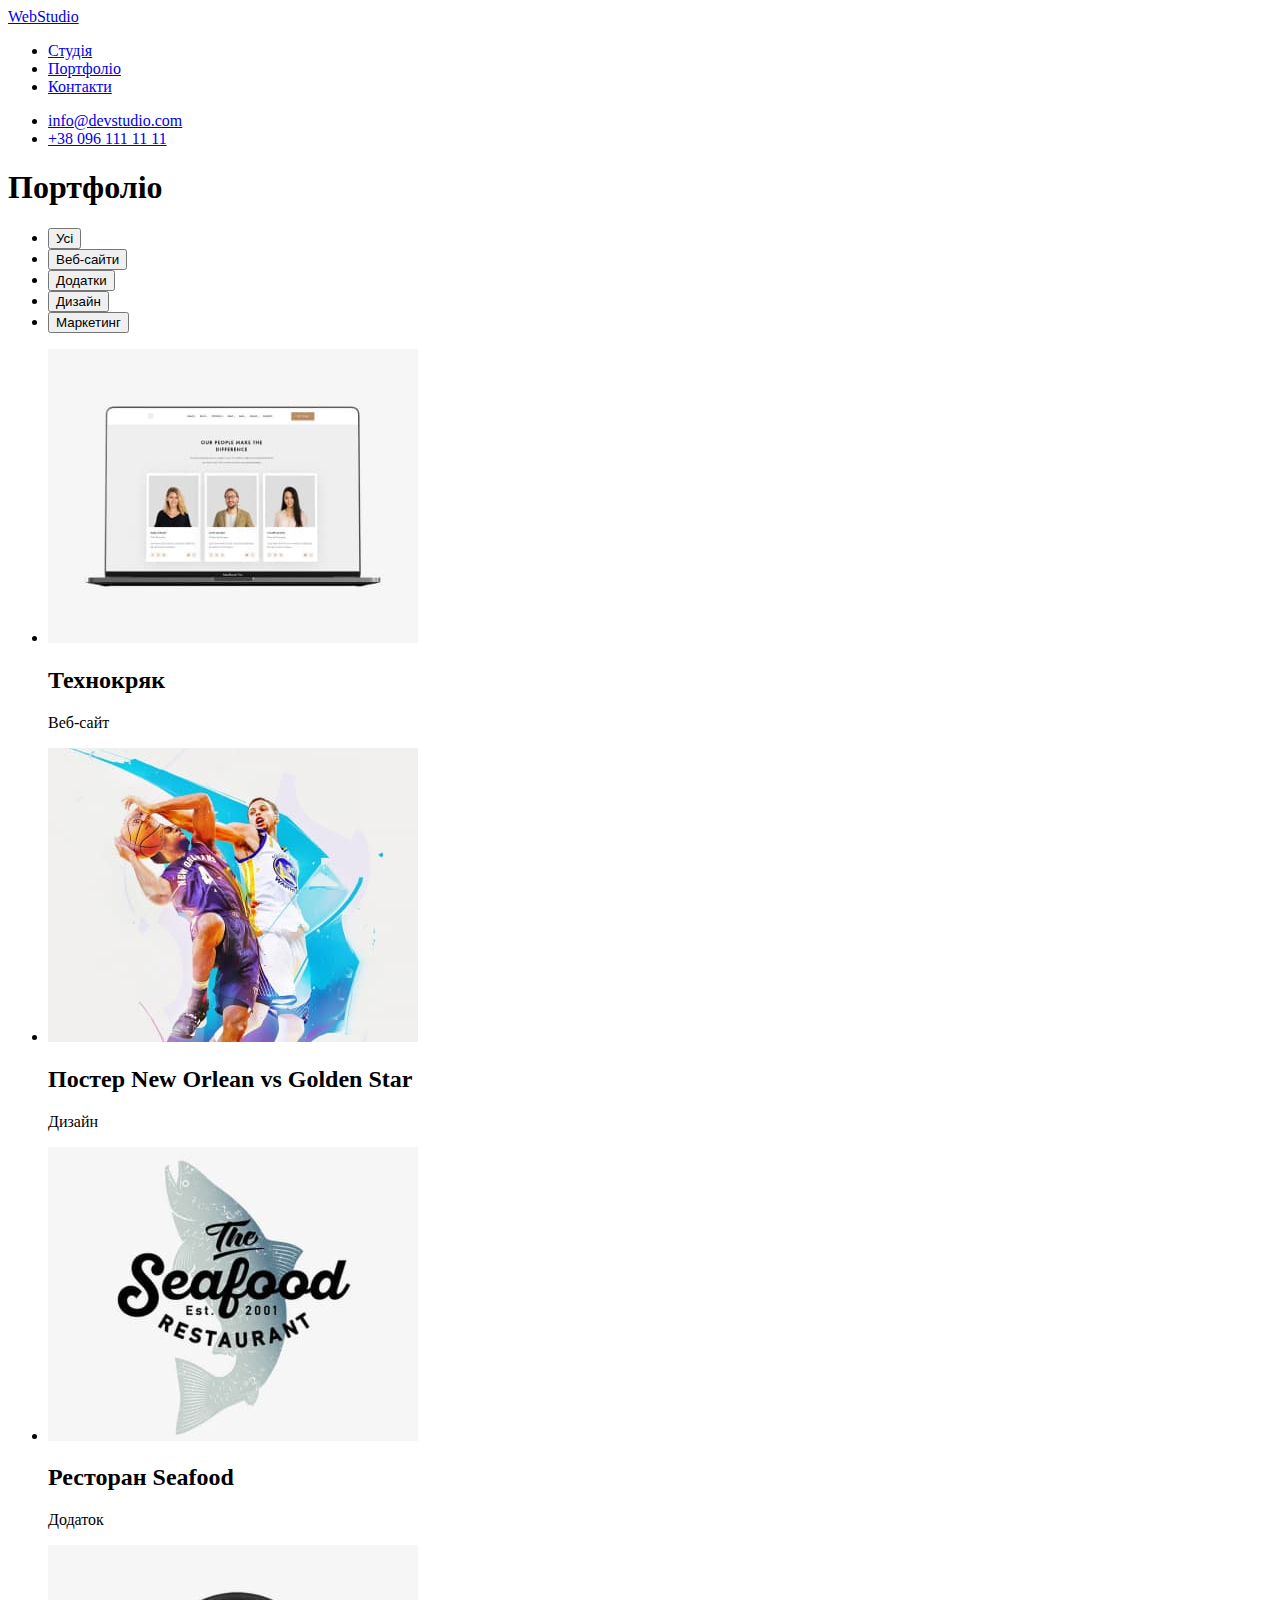
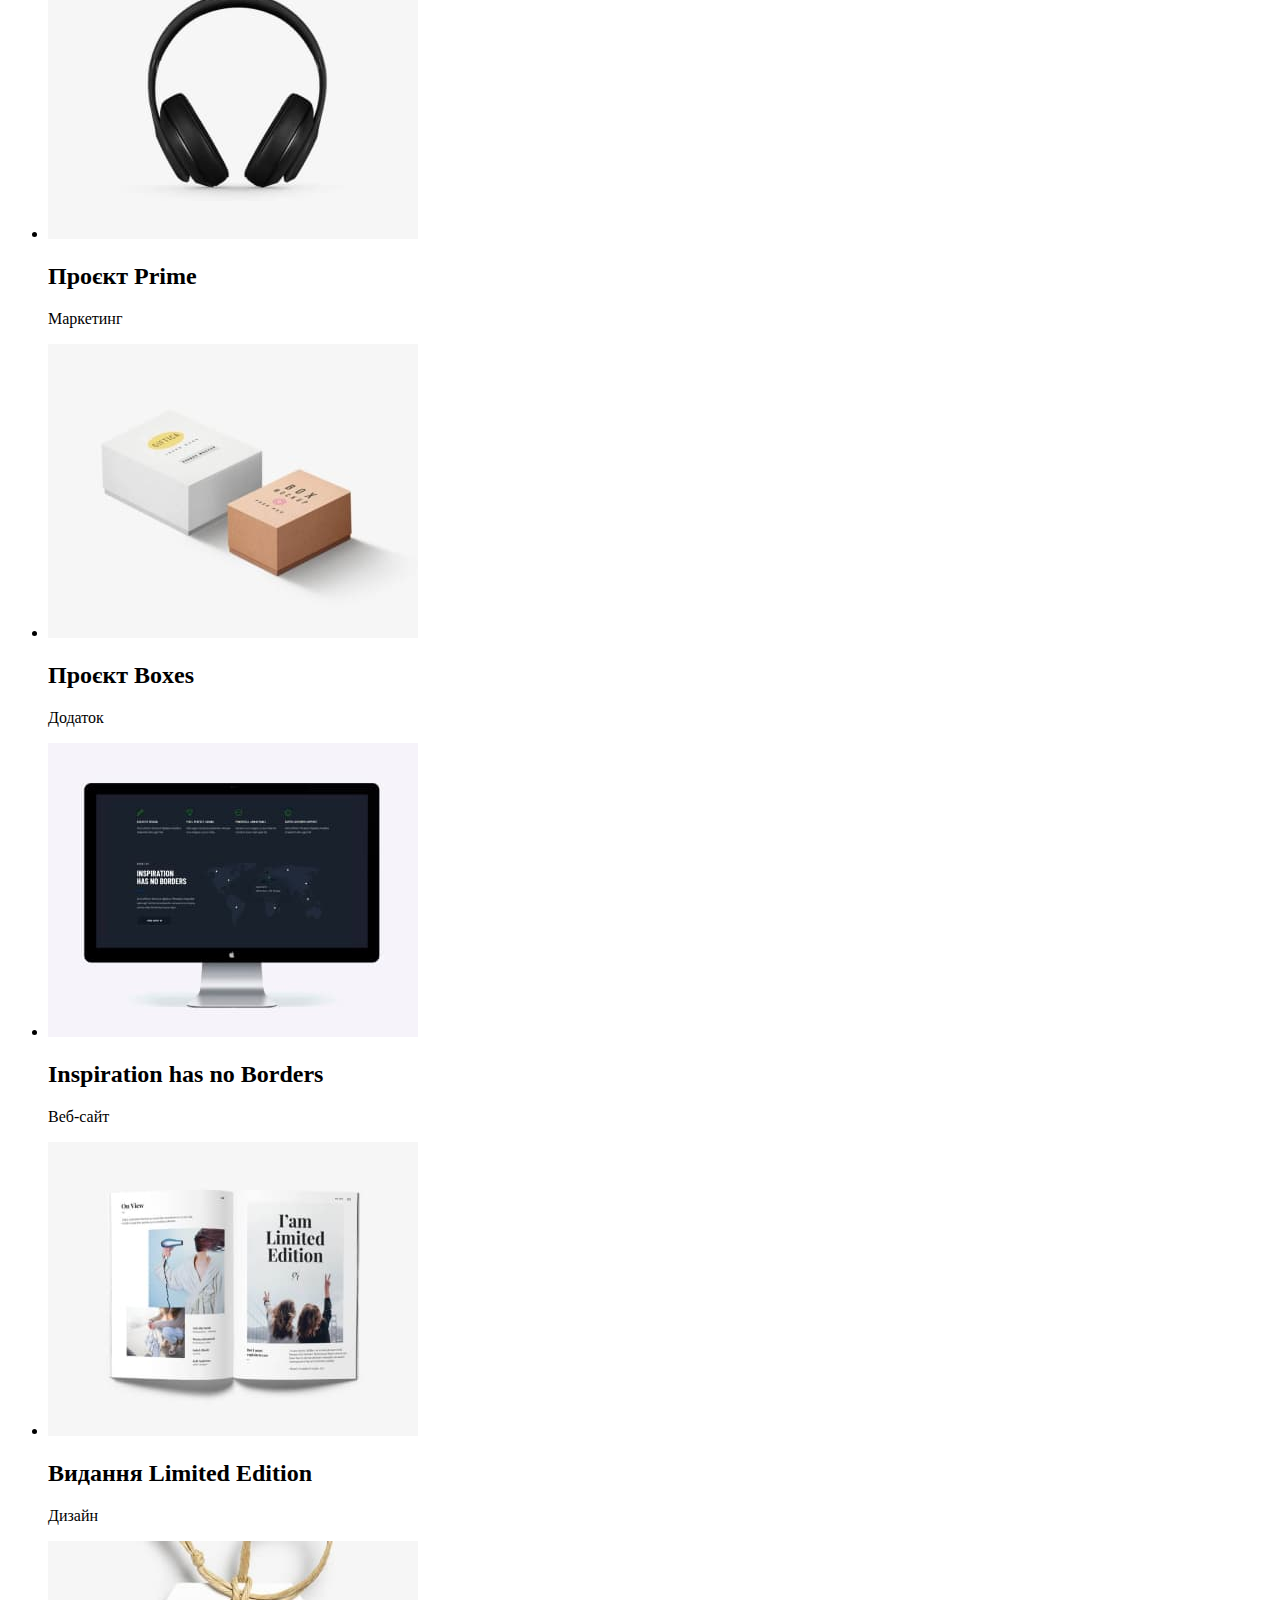
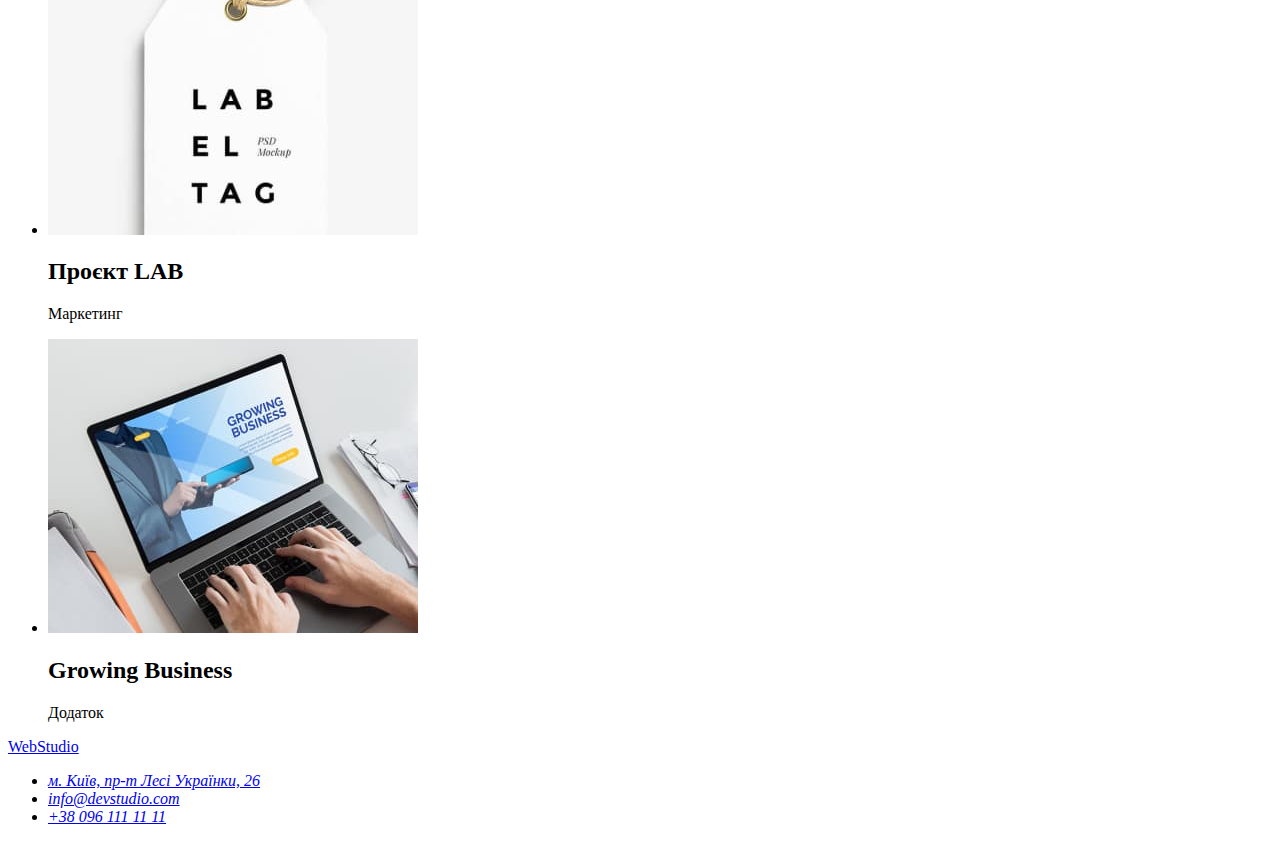
==== portfolio.html @ 9321b2c5 "Створює розмітку другої сторінки  portfolio.html" ====
<!DOCTYPE html>
<html lang="uk">
  <head>
    <meta charset="UTF-8" />
    <meta http-equiv="X-UA-Compatible" content="IE=edge" />
    <meta name="viewport" content="width=device-width, initial-scale=1.0" />
    <title>Студія</title>
  </head>
  <body>
    <header>
      <nav>
        <a href="./index.html">WebStudio</a>
        <ul>
          <li><a href="./index.html">Студія</a></li>
          <li><a href="./portfolio.html">Портфоліо</a></li>
          <li><a href="#">Контакти</a></li>
        </ul>
      </nav>
      <ul>
        <li><a href="mailto:info@devstudio.com">info@devstudio.com</a></li>
        <li><a href="tel:+380961111111">+38 096 111 11 11</a></li>
      </ul>
    </header>
    <main>
      <section>
        <h1>Портфоліо</h1>
        <ul>
          <li><button type="button">Усі</button></li>
          <li><button type="button">Веб-сайти</button></li>
          <li><button type="button">Додатки</button></li>
          <li><button type="button">Дизайн</button></li>
          <li><button type="button">Маркетинг</button></li>
        </ul>
        <ul>
          <li>
            <img
              src="./images/portfolio-photo1.jpg"
              alt="Ноутбук"
              width="370"
            />
            <h2>Технокряк</h2>
            <p>Веб-сайт</p>
          </li>
          <li>
            <img
              src="./images/portfolio-photo2.jpg"
              alt="Два хлопці з баскетбоьним мячем"
              width="370"
            />
            <h2>Постер <span lang="en">New Orlean vs Golden Star</span></h2>
            <p>Дизайн</p>
          </li>
          <li>
            <img
              src="./images/portfolio-photo3.jpg"
              alt="Риба з надписом"
              width="370"
            />
            <h2>Ресторан <span lang="en">Seafood</span></h2>
            <p>Додаток</p>
          </li>
          <li>
            <img
              src="./images/portfolio-photo4.jpg"
              alt="Навушники"
              width="370"
            />
            <h2>Проєкт <span lang="en">Prime</span></h2>
            <p>Маркетинг</p>
          </li>
          <li>
            <img
              src="./images/portfolio-photo5.jpg"
              alt="Дві коробки"
              width="370"
            />
            <h2>Проєкт <span lang="en">Boxes</span></h2>
            <p>Додаток</p>
          </li>
          <li>
            <img
              src="./images/portfolio-photo6.jpg"
              alt="Монітор компютера"
              width="370"
            />
            <h2 lang="en">Inspiration has no Borders</h2>
            <p>Веб-сайт</p>
          </li>
          <li>
            <img
              src="./images/portfolio-photo7.jpg"
              alt="Розгорнутий журнал"
              width="370"
            />
            <h2>Видання <span lang="en">Limited Edition</span></h2>
            <p>Дизайн</p>
          </li>
          <li>
            <img
              src="./images/portfolio-photo8.jpg"
              alt="Кулон-емблема"
              width="370"
            />
            <h2>Проєкт LAB</h2>
            <p>Маркетинг</p>
          </li>
          <li>
            <img
              src="./images/portfolio-photo9.jpg"
              alt="Людина працює на ноутбуці"
              width="370"
            />
            <h2 lang="en">Growing Business</h2>
            <p>Додаток</p>
          </li>
        </ul>
      </section>
    </main>
    <footer>
      <a href="./index.html">WebStudio</a>
      <address>
        <ul>
          <li>
            <a
              href="https://www.google.com.ua/maps/place/%D0%B1%D1%83%D0%BB.+%D0%9B%D0%B5%D1%81%D0%B8+%D0%A3%D0%BA%D1%80%D0%B0%D0%B8%D0%BD%D0%BA%D0%B8,+26,+%D0%9A%D0%B8%D0%B5%D0%B2,+02000/@50.4265841,30.5361971,17z/data=!3m1!4b1!4m6!3m5!1s0x40d4cf0e033ecbe9:0x57a4dffefec77da0!8m2!3d50.4265807!4d30.5383858!16s%2Fg%2F1tctq5jv?hl=ru"
              target="_blank"
              rel="noreferrer nofollow noopener"
              >м. Київ, пр-т Лесі Українки, 26</a
            >
          </li>
          <li><a href="mailto:info@devstudio.com">info@devstudio.com</a></li>
          <li><a href="tel:+380961111111">+38 096 111 11 11</a></li>
        </ul>
      </address>
    </footer>
  </body>
</html>
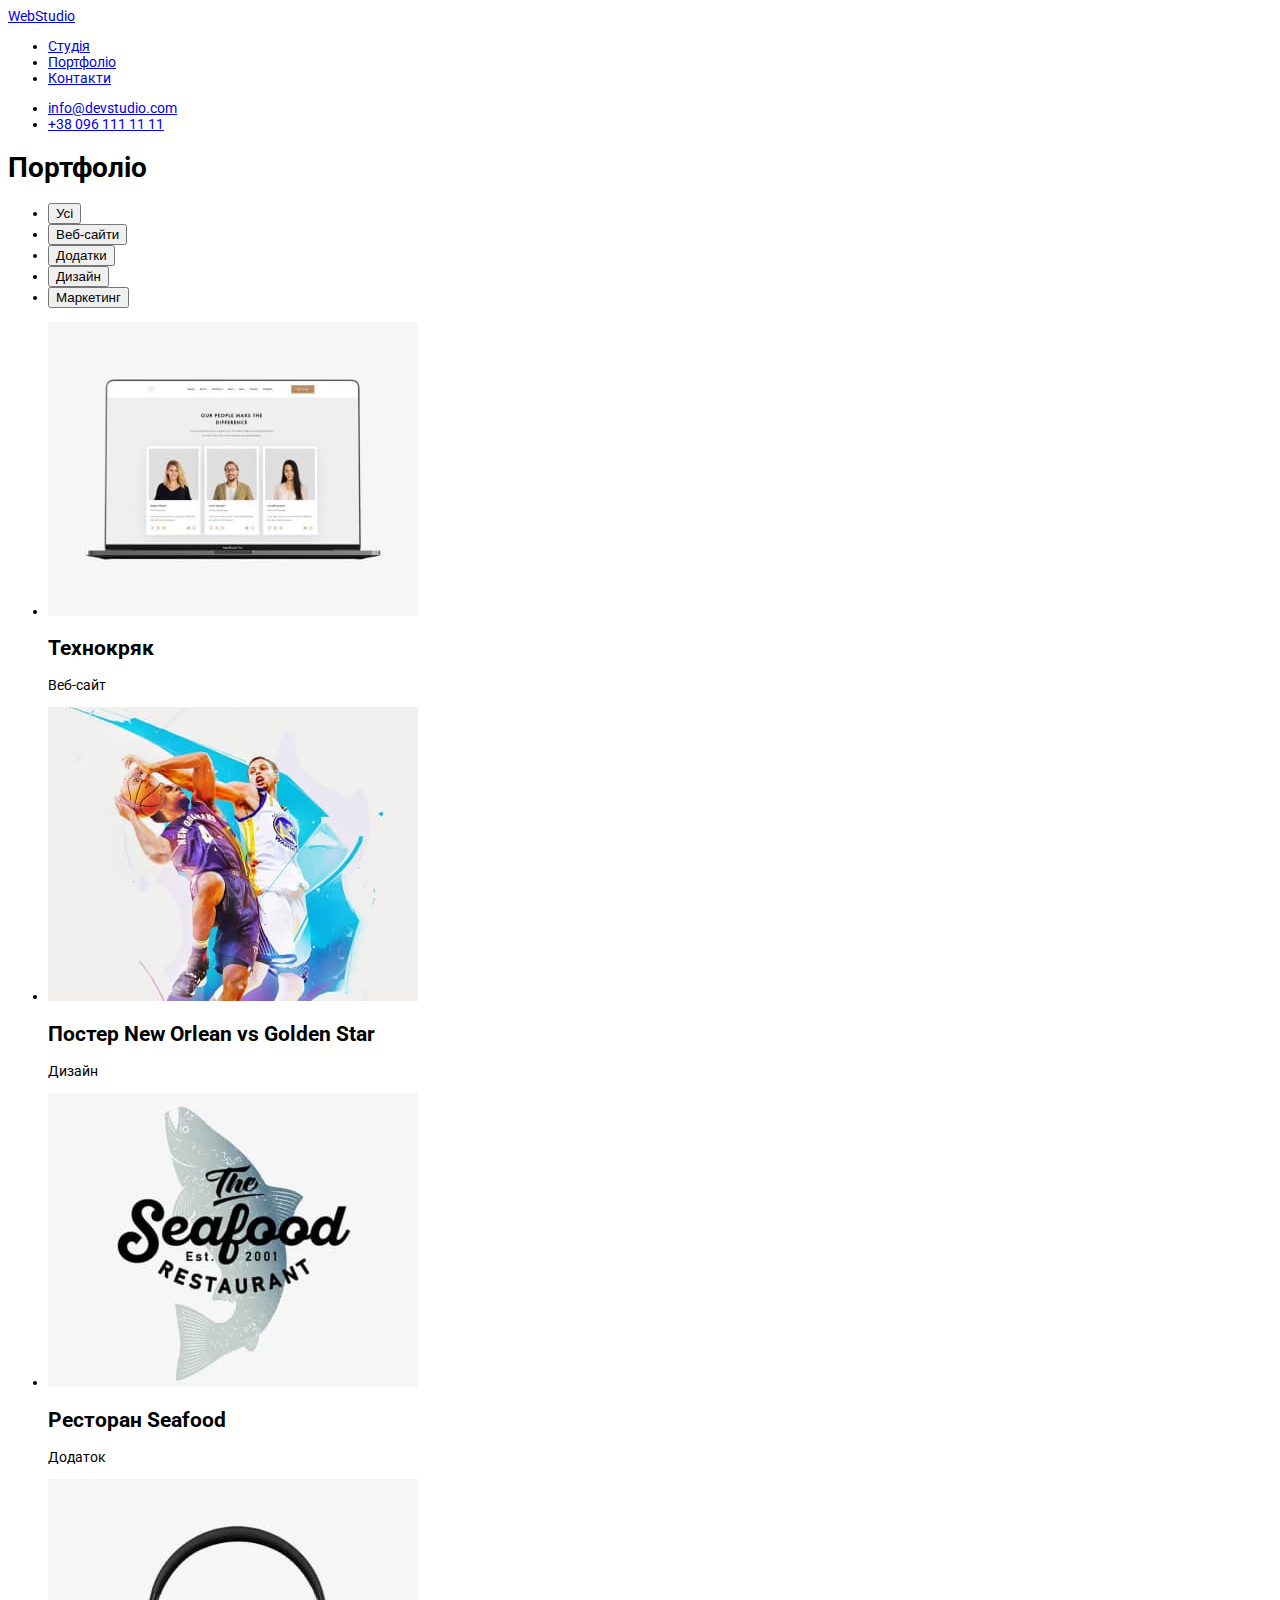
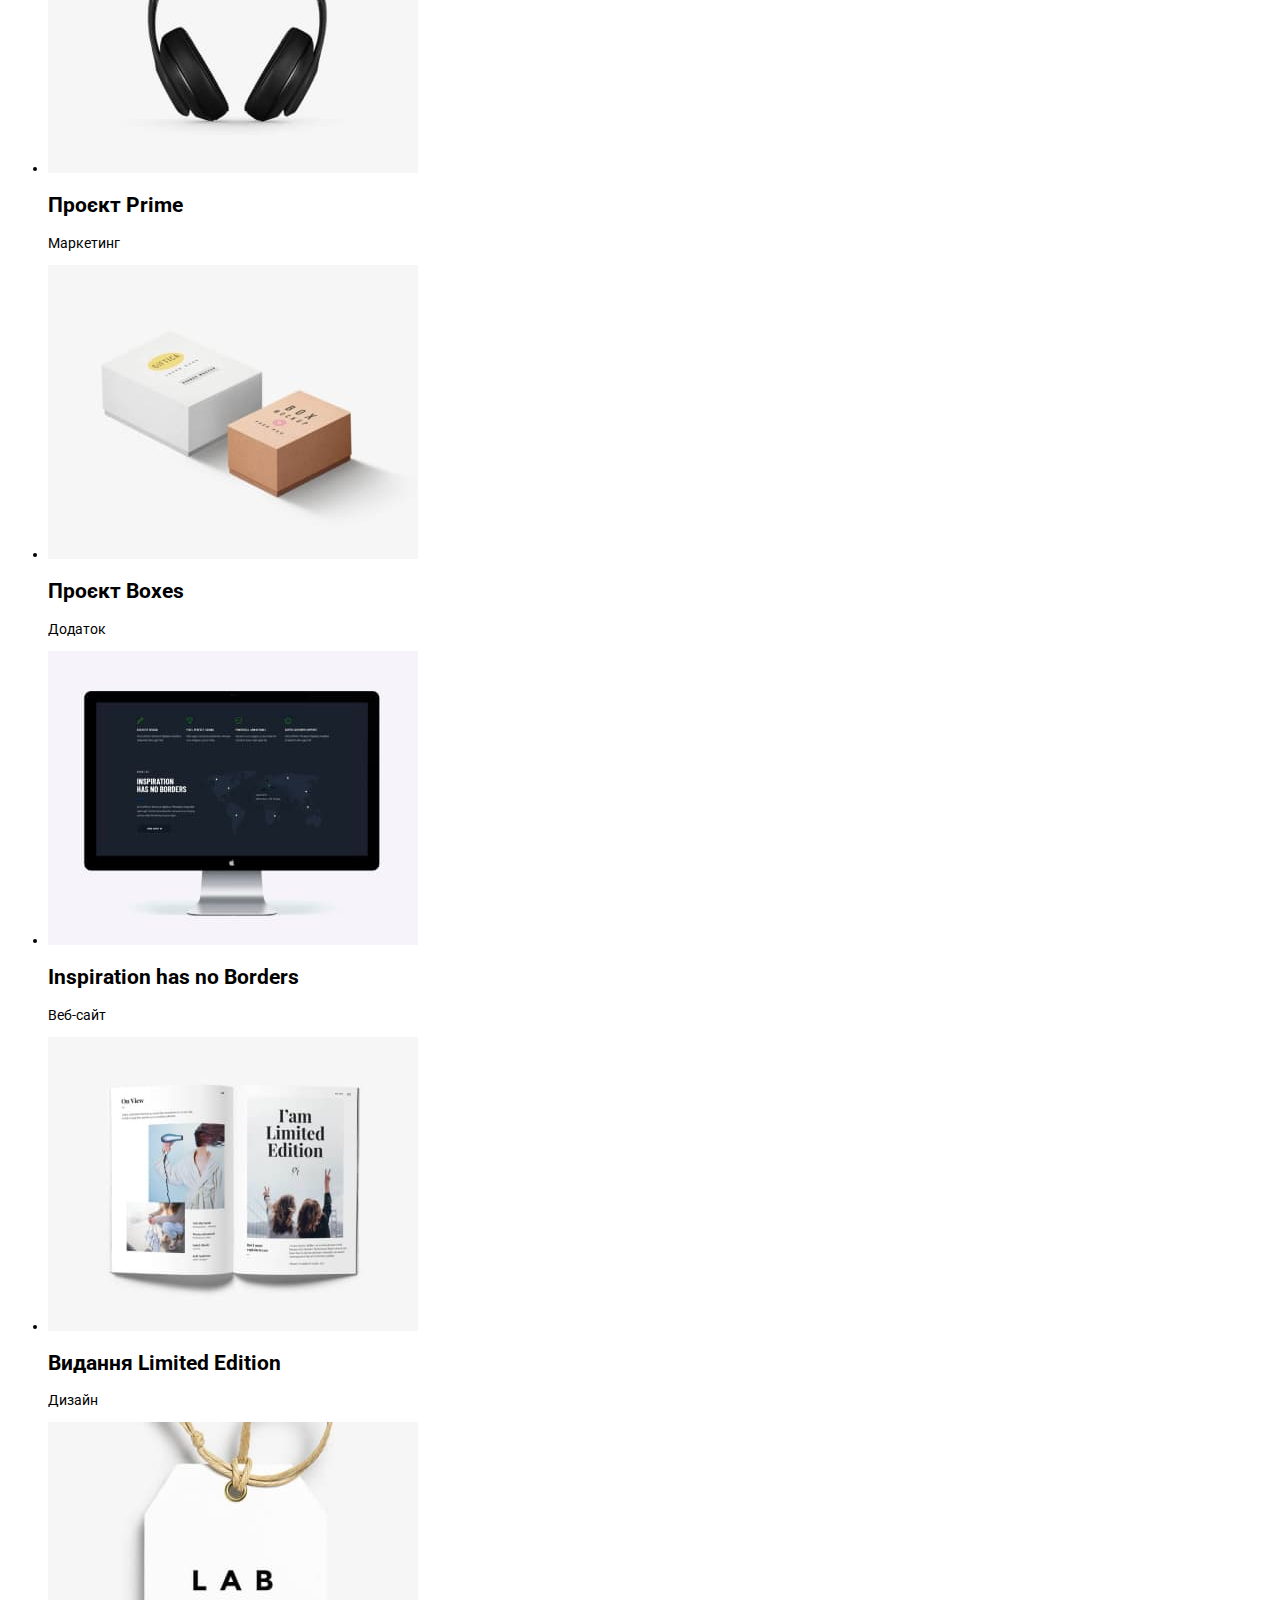
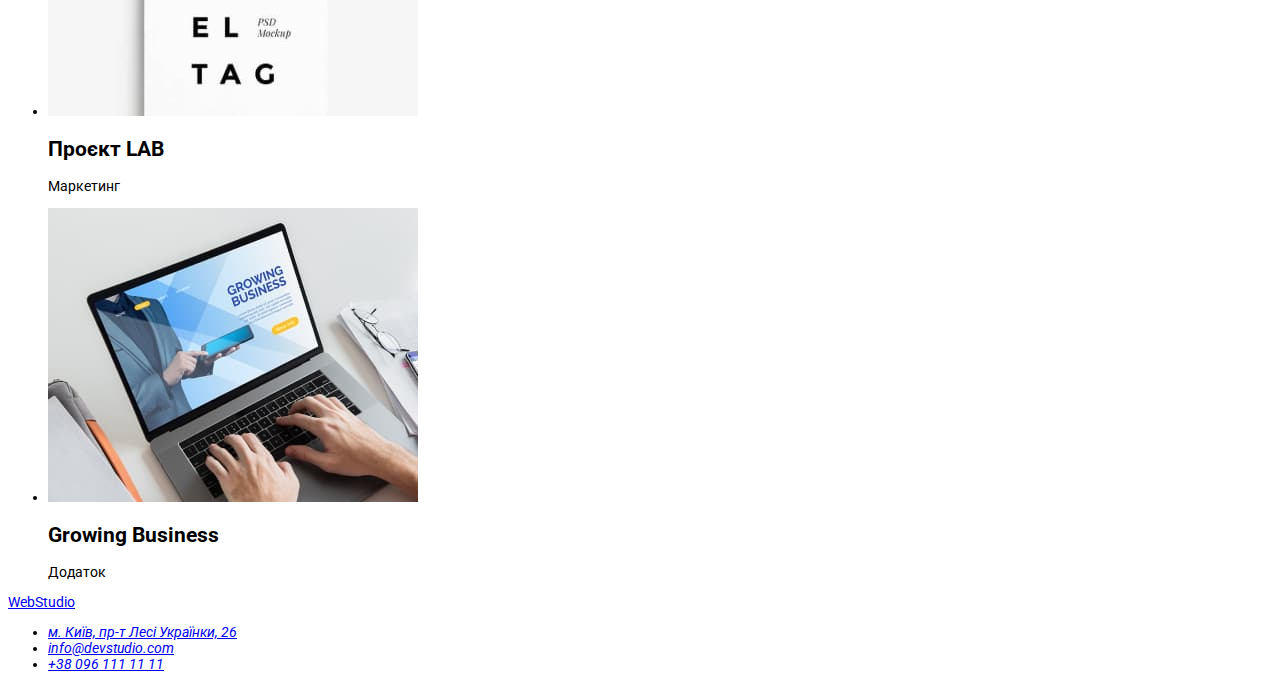
==== commit b69d8562: "Добавляє класи" ====
--- a/portfolio.html
+++ b/portfolio.html
@@ -4,7 +4,11 @@
     <meta charset="UTF-8" />
     <meta http-equiv="X-UA-Compatible" content="IE=edge" />
     <meta name="viewport" content="width=device-width, initial-scale=1.0" />
-    <title>Студія</title>
+    <title>Портфоліо</title>
+    <link rel="preconnect" href="https://fonts.googleapis.com" />
+    <link rel="preconnect" href="https://fonts.gstatic.com" crossorigin />
+    <link href="https://fonts.googleapis.com/css2?family=Raleway:wght@700&family=Roboto:wght@400;500;700;900&display=swap" rel="stylesheet" />
+    <link rel="stylesheet" href="./css/styles.css" />
   </head>
   <body>
     <header>
@@ -33,83 +37,47 @@
         </ul>
         <ul>
           <li>
-            <img
-              src="./images/portfolio-photo1.jpg"
-              alt="Ноутбук"
-              width="370"
-            />
+            <img src="./images/portfolio-photo1.jpg" alt="Ноутбук" width="370" />
             <h2>Технокряк</h2>
             <p>Веб-сайт</p>
           </li>
           <li>
-            <img
-              src="./images/portfolio-photo2.jpg"
-              alt="Два хлопці з баскетбоьним мячем"
-              width="370"
-            />
+            <img src="./images/portfolio-photo2.jpg" alt="Два хлопці з баскетбоьним мячем" width="370" />
             <h2>Постер <span lang="en">New Orlean vs Golden Star</span></h2>
             <p>Дизайн</p>
           </li>
           <li>
-            <img
-              src="./images/portfolio-photo3.jpg"
-              alt="Риба з надписом"
-              width="370"
-            />
+            <img src="./images/portfolio-photo3.jpg" alt="Риба з надписом" width="370" />
             <h2>Ресторан <span lang="en">Seafood</span></h2>
             <p>Додаток</p>
           </li>
           <li>
-            <img
-              src="./images/portfolio-photo4.jpg"
-              alt="Навушники"
-              width="370"
-            />
+            <img src="./images/portfolio-photo4.jpg" alt="Навушники" width="370" />
             <h2>Проєкт <span lang="en">Prime</span></h2>
             <p>Маркетинг</p>
           </li>
           <li>
-            <img
-              src="./images/portfolio-photo5.jpg"
-              alt="Дві коробки"
-              width="370"
-            />
+            <img src="./images/portfolio-photo5.jpg" alt="Дві коробки" width="370" />
             <h2>Проєкт <span lang="en">Boxes</span></h2>
             <p>Додаток</p>
           </li>
           <li>
-            <img
-              src="./images/portfolio-photo6.jpg"
-              alt="Монітор компютера"
-              width="370"
-            />
+            <img src="./images/portfolio-photo6.jpg" alt="Монітор компютера" width="370" />
             <h2 lang="en">Inspiration has no Borders</h2>
             <p>Веб-сайт</p>
           </li>
           <li>
-            <img
-              src="./images/portfolio-photo7.jpg"
-              alt="Розгорнутий журнал"
-              width="370"
-            />
+            <img src="./images/portfolio-photo7.jpg" alt="Розгорнутий журнал" width="370" />
             <h2>Видання <span lang="en">Limited Edition</span></h2>
             <p>Дизайн</p>
           </li>
           <li>
-            <img
-              src="./images/portfolio-photo8.jpg"
-              alt="Кулон-емблема"
-              width="370"
-            />
+            <img src="./images/portfolio-photo8.jpg" alt="Кулон-емблема" width="370" />
             <h2>Проєкт LAB</h2>
             <p>Маркетинг</p>
           </li>
           <li>
-            <img
-              src="./images/portfolio-photo9.jpg"
-              alt="Людина працює на ноутбуці"
-              width="370"
-            />
+            <img src="./images/portfolio-photo9.jpg" alt="Людина працює на ноутбуці" width="370" />
             <h2 lang="en">Growing Business</h2>
             <p>Додаток</p>
           </li>
@@ -117,16 +85,11 @@
       </section>
     </main>
     <footer>
-      <a href="./index.html">WebStudio</a>
+      <a href="./index.html">WebStudio </a>
       <address>
         <ul>
           <li>
-            <a
-              href="https://www.google.com.ua/maps/place/%D0%B1%D1%83%D0%BB.+%D0%9B%D0%B5%D1%81%D0%B8+%D0%A3%D0%BA%D1%80%D0%B0%D0%B8%D0%BD%D0%BA%D0%B8,+26,+%D0%9A%D0%B8%D0%B5%D0%B2,+02000/@50.4265841,30.5361971,17z/data=!3m1!4b1!4m6!3m5!1s0x40d4cf0e033ecbe9:0x57a4dffefec77da0!8m2!3d50.4265807!4d30.5383858!16s%2Fg%2F1tctq5jv?hl=ru"
-              target="_blank"
-              rel="noreferrer nofollow noopener"
-              >м. Київ, пр-т Лесі Українки, 26</a
-            >
+            <a href="https://goo.gl/maps/QsHPE56uMVztVqJ69" target="_blank" rel="noreferrer nofollow noopener">м. Київ, пр-т Лесі Українки, 26</a>
           </li>
           <li><a href="mailto:info@devstudio.com">info@devstudio.com</a></li>
           <li><a href="tel:+380961111111">+38 096 111 11 11</a></li>
--- a/css/styles.css
+++ b/css/styles.css
@@ -0,0 +1,110 @@
+:root {
+    --main-text-color: #757575;
+    --secondary-text-color: #212121;
+    --logo-text-color: #000000;
+    --accent-color: #2196F3;
+    --white-text-color: #FFFFFF;
+}
+
+body {
+    font-family: 'Roboto', sans-serif;
+    font-size: 14px;
+    font-weight: 400;
+}
+
+/* Header styles */
+
+.logo {
+    font-family: 'Raleway';
+    font-weight: 700;
+    font-size: 26px;
+    line-height: 1.19;
+    color: var(--accent-color);
+    letter-spacing: 0.03em;
+    text-decoration: none;
+}
+
+.logo-header {
+    color: var(--logo-text-color);
+}
+
+.nav-list {
+    list-style-type: none;
+}
+
+.nav-item {
+    font-weight: 500;
+    line-height: 1.14;
+    letter-spacing: 0.02em;
+    text-decoration: none;
+    color: var(--secondary-text-color);
+}
+
+.nav-item:hover,
+.nav-item:focus {
+    color: var(--accent-color);
+}
+
+.header-contacts {
+    list-style-type: none;
+}
+
+.header-contacts-item {
+    font-weight: 500;
+    line-height: 1.14;
+    letter-spacing: 0.02em;
+    color: var(--main-text-color);
+    text-decoration: none;
+}
+
+.header-contacts-item:hover,
+.header-contacts-item:focus {
+    color: var(--accent-color);
+}
+
+/* Hero styles */
+
+.hero {
+    background-color: #2F303A;
+    ;
+}
+
+.hero-title {
+    font-weight: 900;
+    font-size: 44px;
+    line-height: 1.36;
+    text-align: center;
+    letter-spacing: 0.06em;
+    text-transform: uppercase;
+    color: var(--white-text-color);
+}
+
+.hero-button {
+    font-family: 'Roboto';
+    font-weight: 700;
+    font-size: 16px;
+    line-height: 1.88;
+    letter-spacing: 0.06em;
+    color: var(--white-text-color);
+    background-color: var(--accent-color);
+    cursor: pointer;
+}
+
+/* Features styles */
+
+.features-list {
+    list-style: none;
+}
+
+.features-subtitle {
+    line-height: 1.14;
+    letter-spacing: 0.03em;
+    text-transform: uppercase;
+    color: var(--secondary-text-color);
+}
+
+.features-descr{
+    line-height: 1.71;
+    letter-spacing: 0.03em;
+    color: var(--main-text-color);
+}
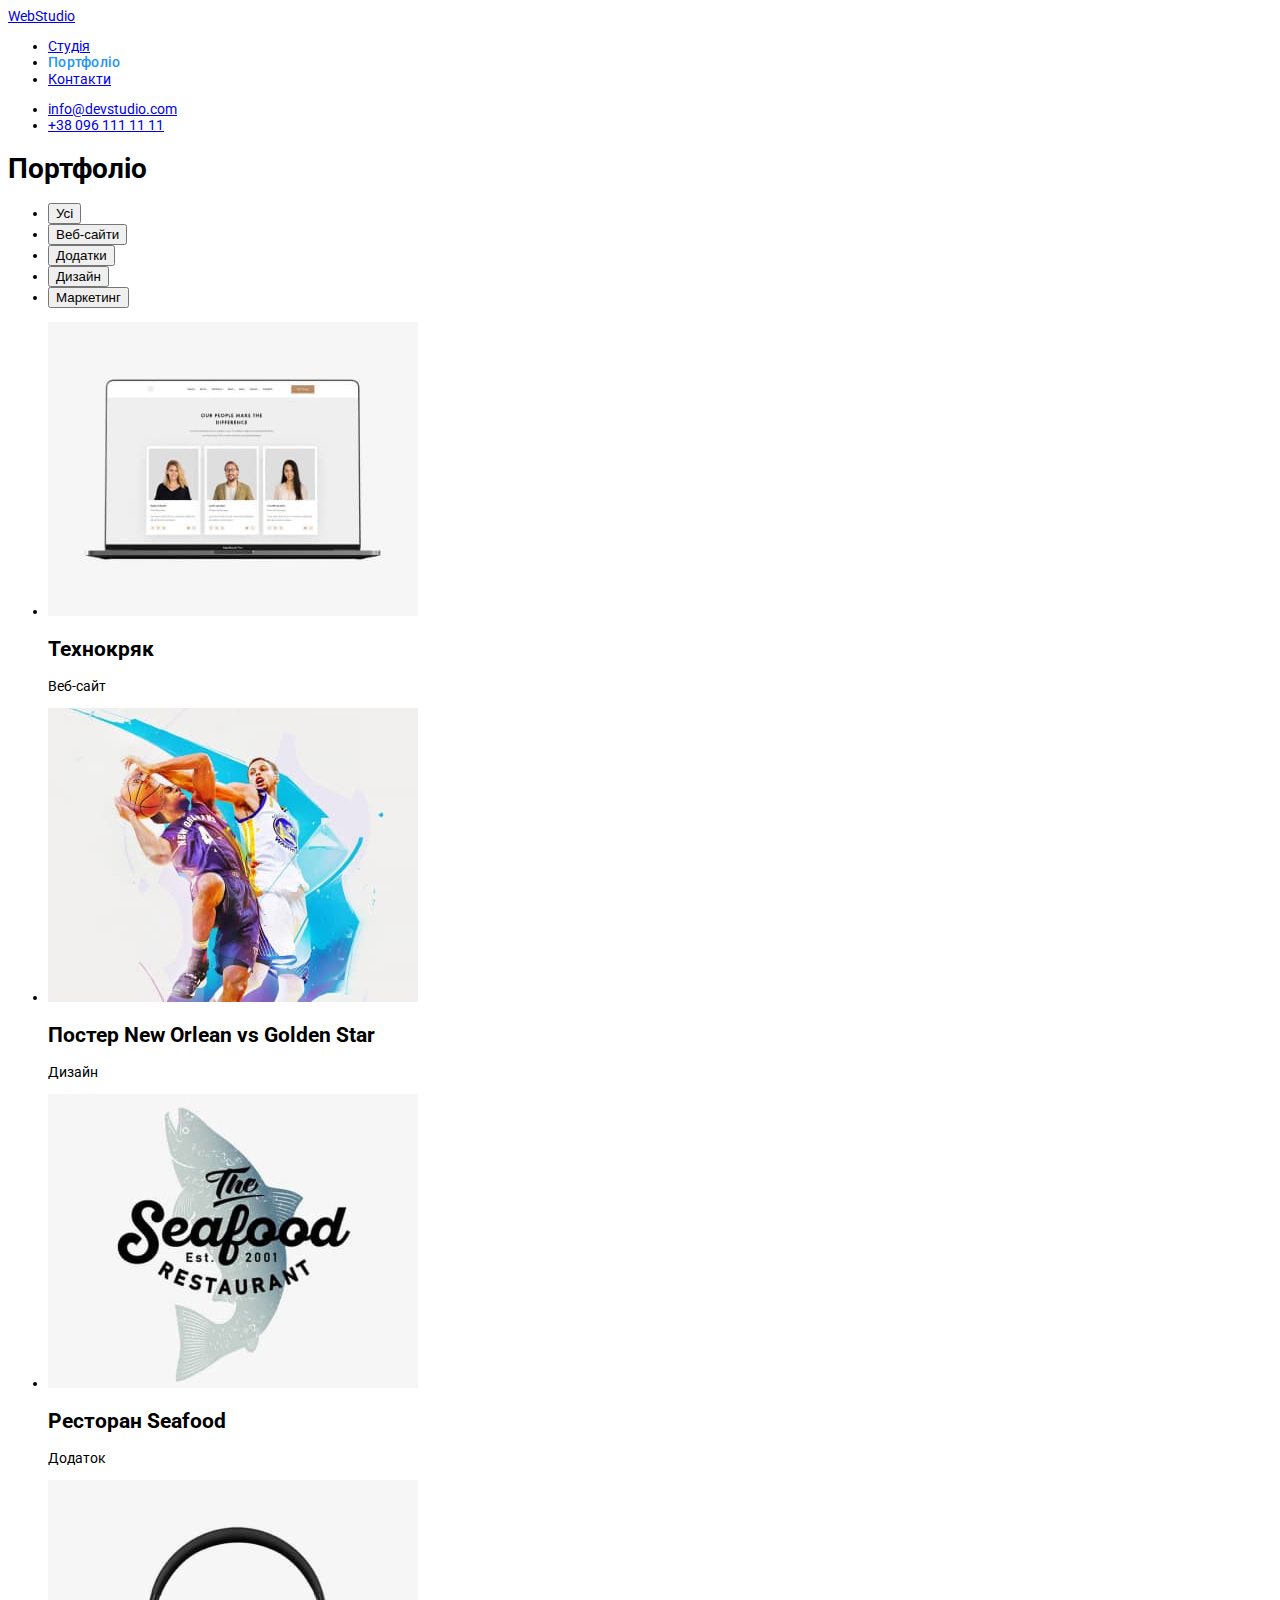
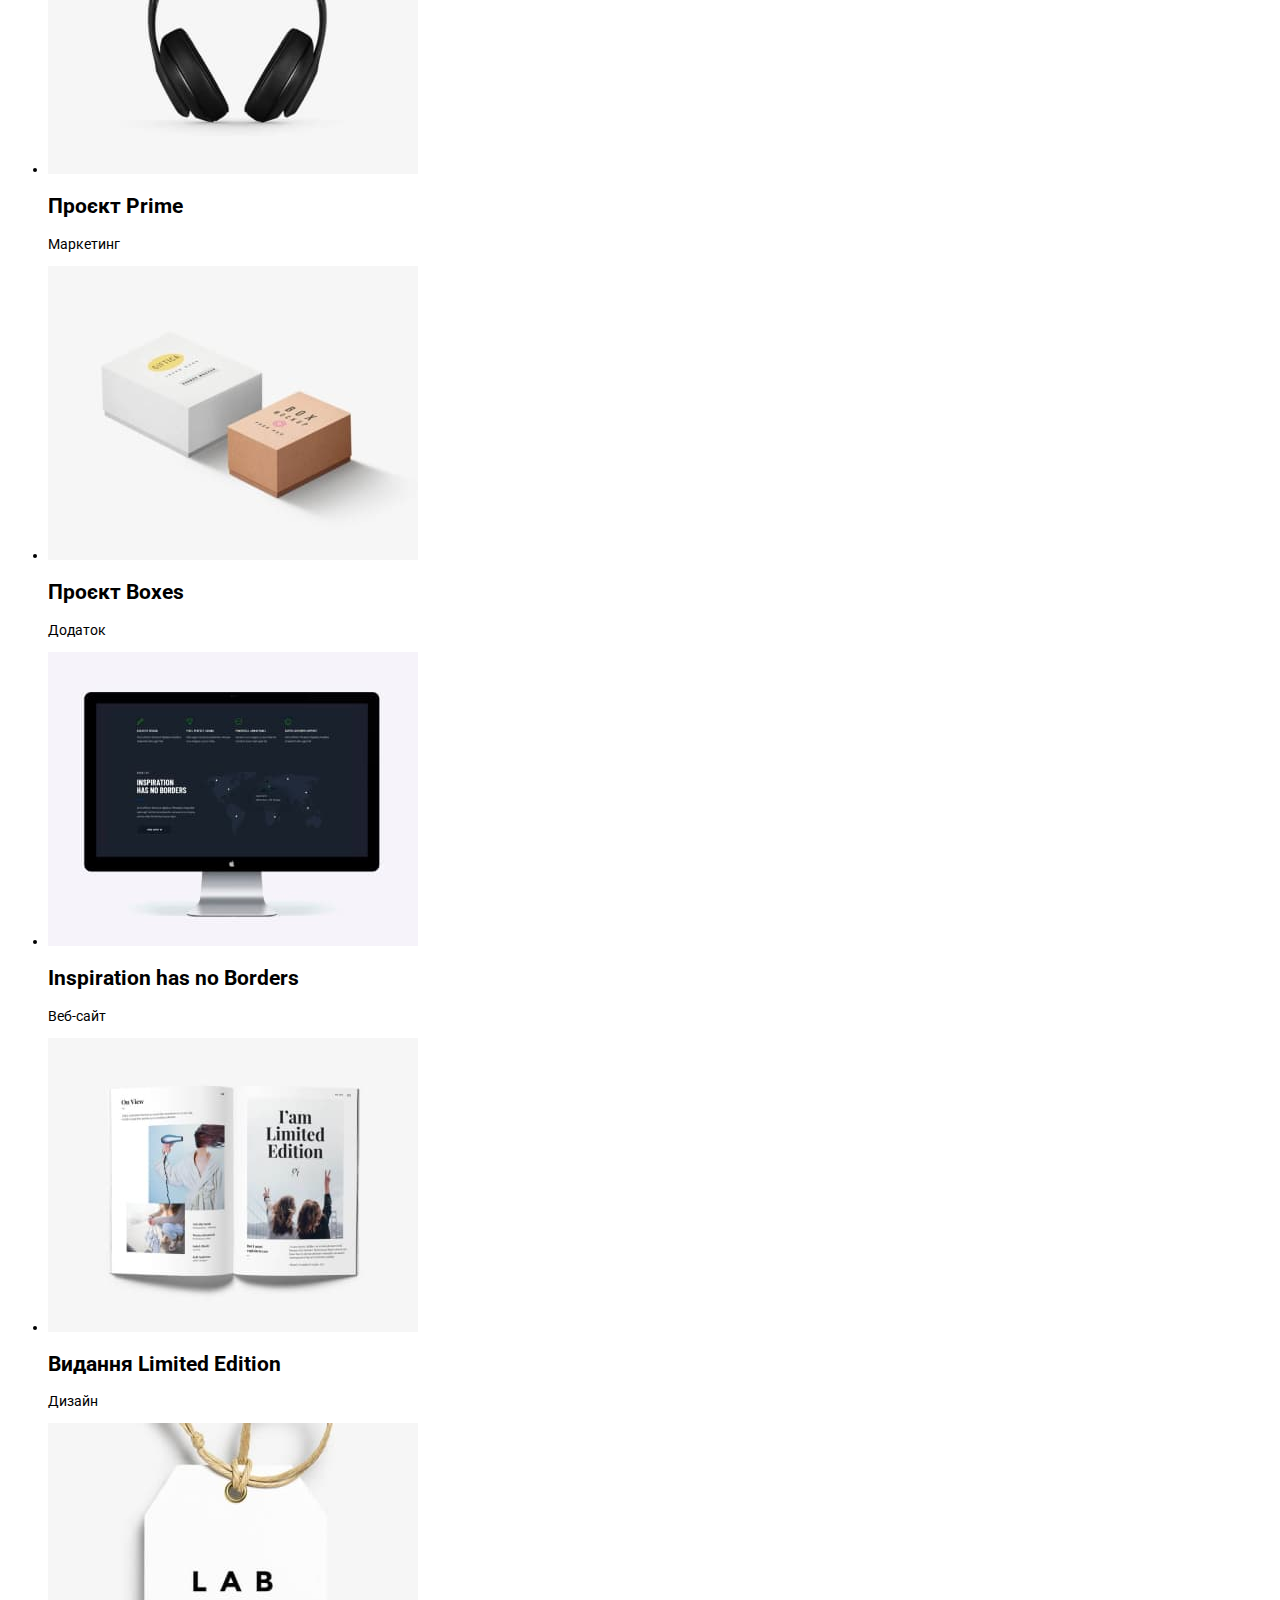
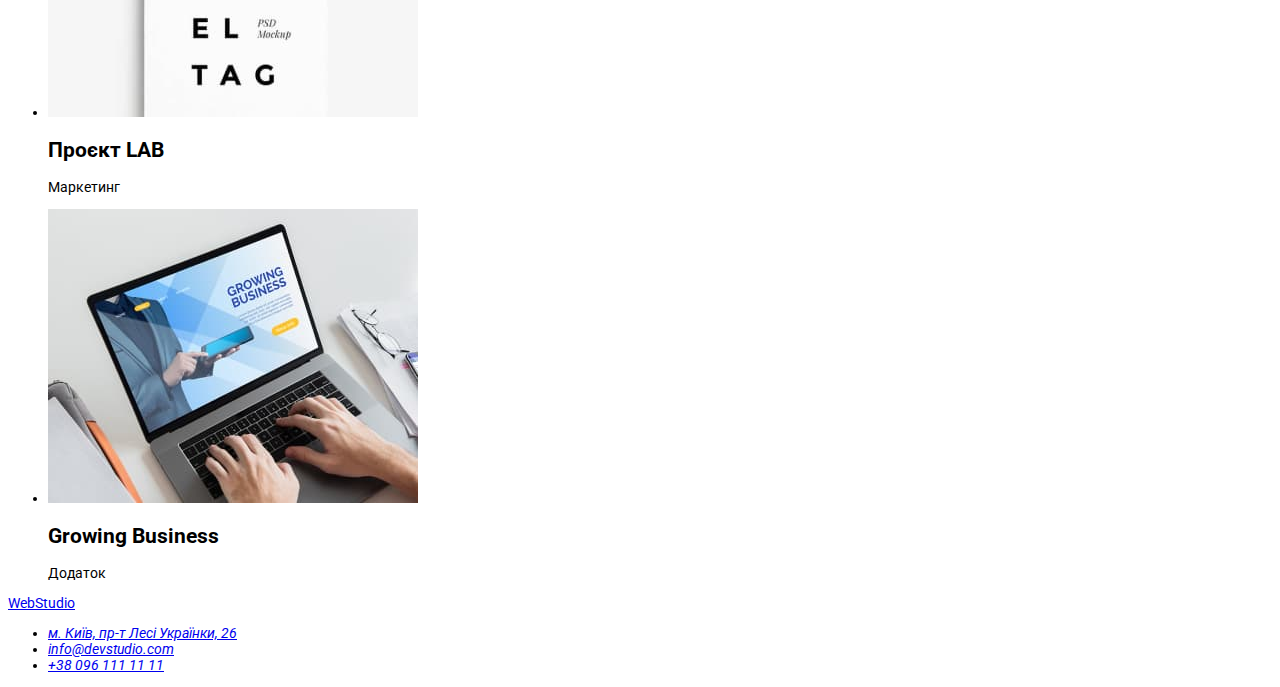
==== commit ea1b94c3: "Добавляє клас current" ====
--- a/portfolio.html
+++ b/portfolio.html
@@ -16,7 +16,7 @@
         <a href="./index.html">WebStudio</a>
         <ul>
           <li><a href="./index.html">Студія</a></li>
-          <li><a href="./portfolio.html">Портфоліо</a></li>
+          <li><a href="./portfolio.html" class="nav-item current">Портфоліо</a></li>
           <li><a href="#">Контакти</a></li>
         </ul>
       </nav>
--- a/css/styles.css
+++ b/css/styles.css
@@ -42,6 +42,9 @@
 
 .nav-item:hover,
 .nav-item:focus {
+    color: var(--accent-color);
+}
+.current{
     color: var(--accent-color);
 }
 
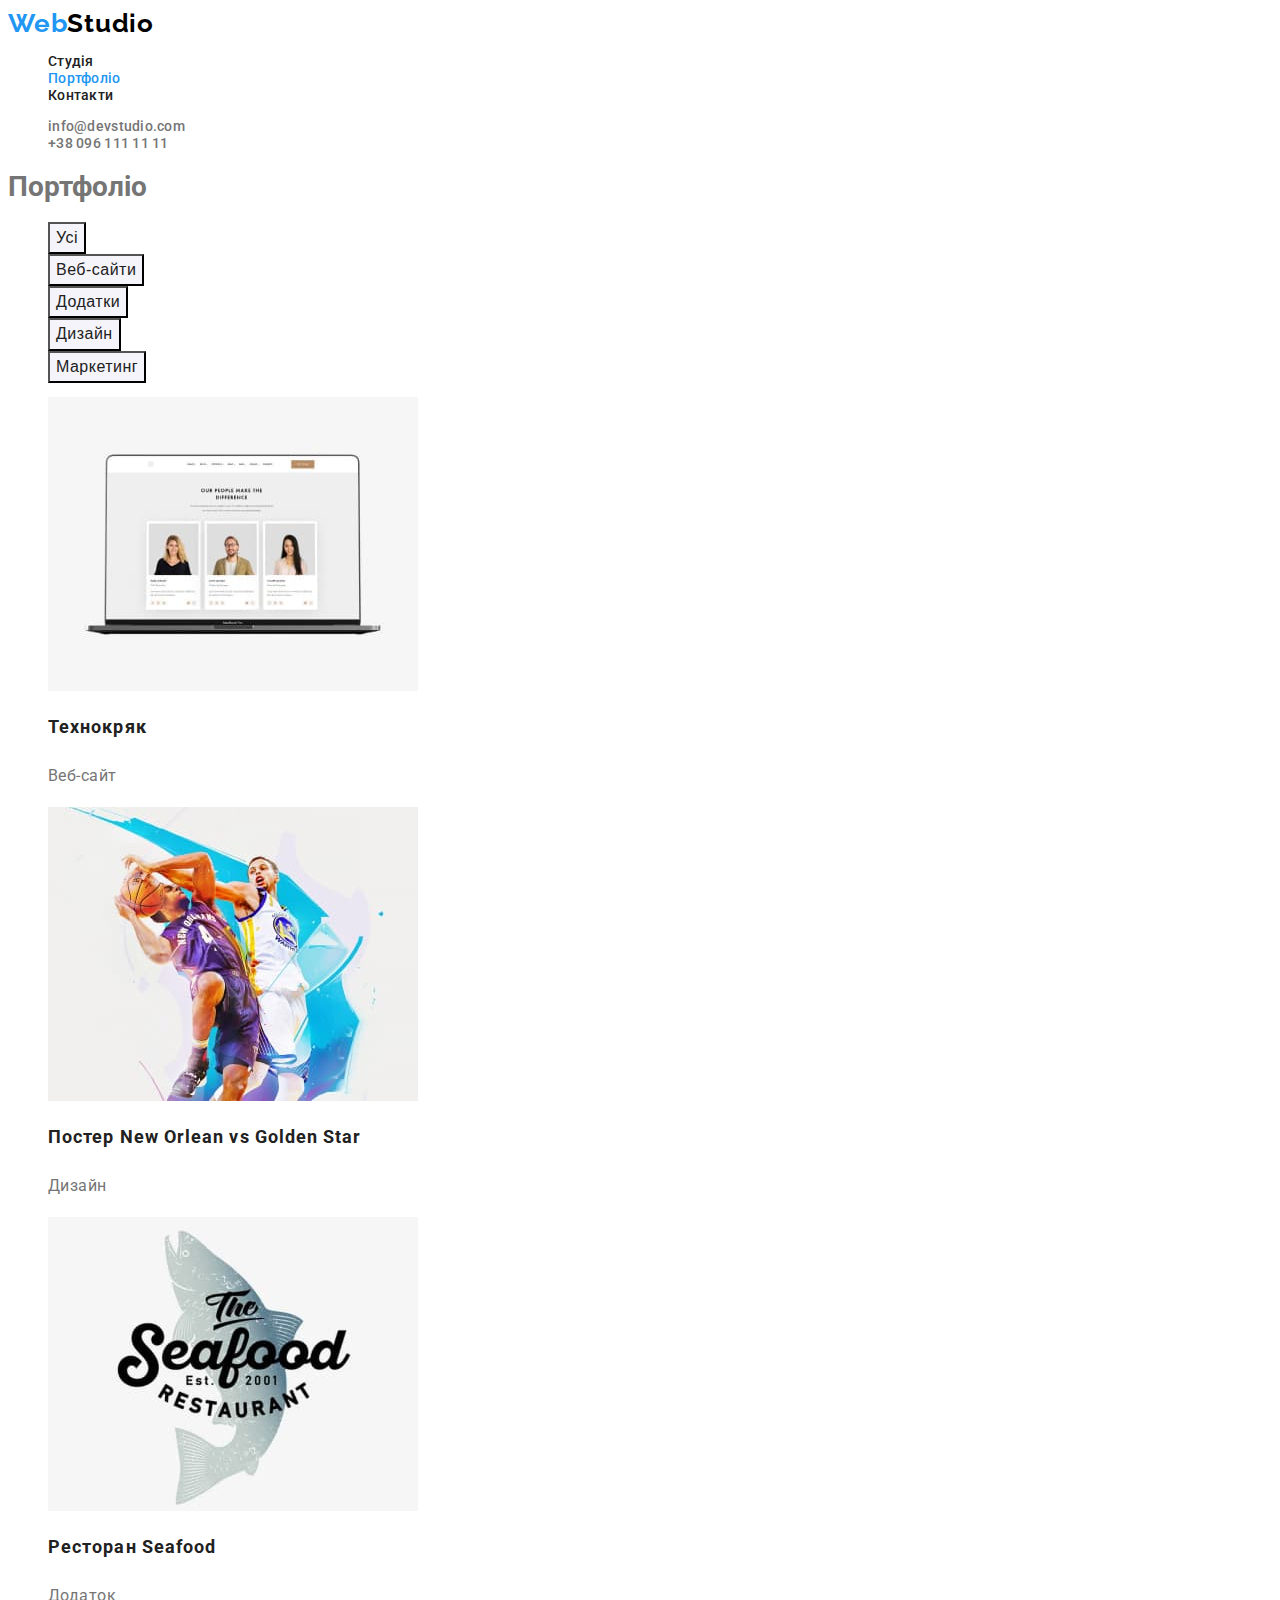
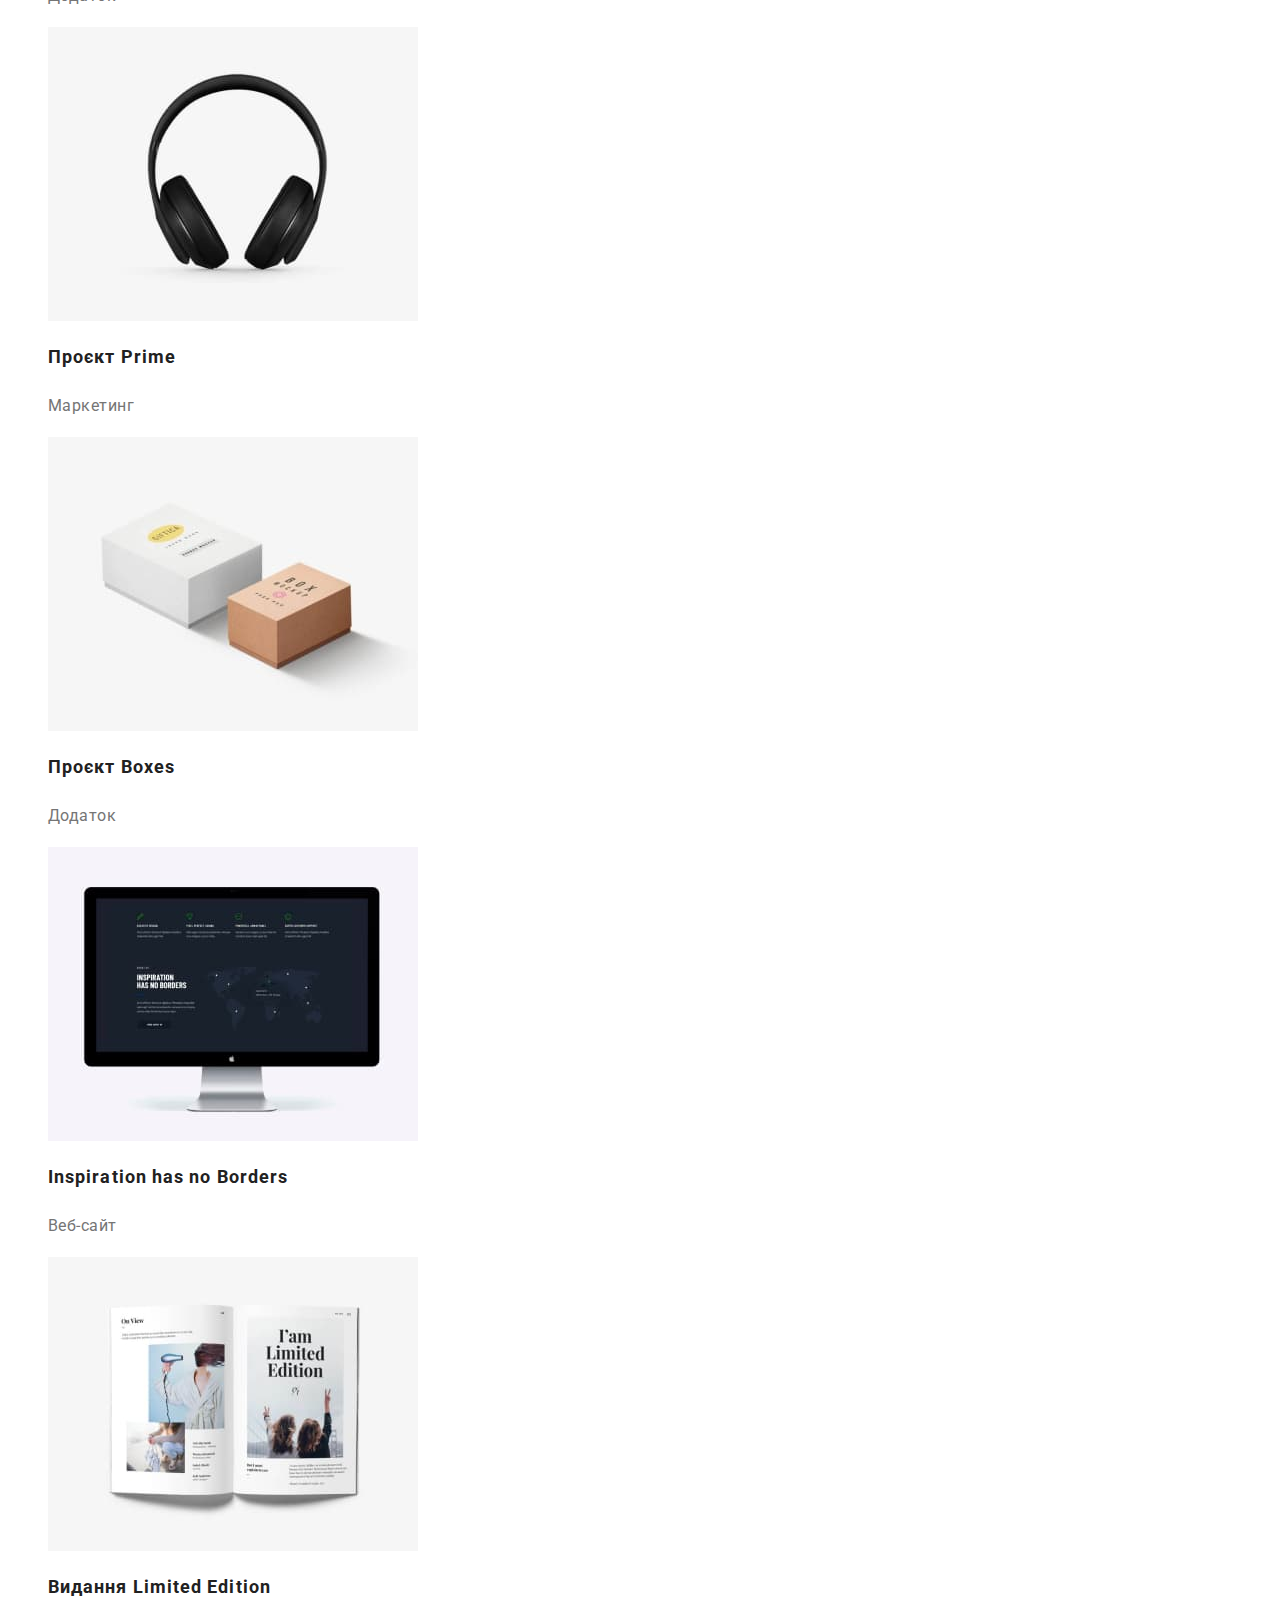
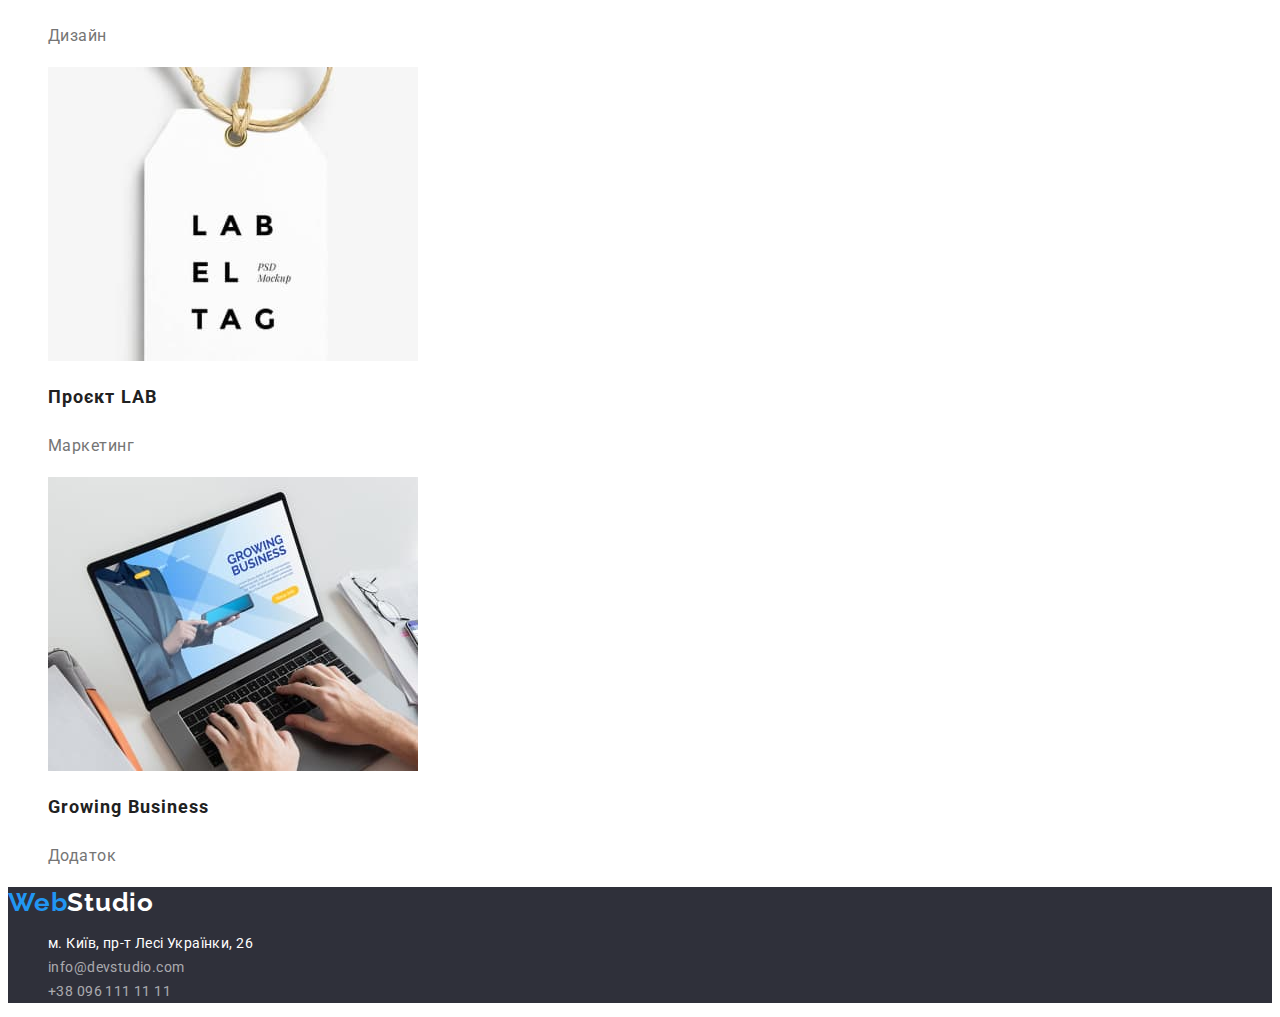
==== commit 1aff5bef: "Добавляє класи і стилі" ====
--- a/portfolio.html
+++ b/portfolio.html
@@ -13,86 +13,86 @@
   <body>
     <header>
       <nav>
-        <a href="./index.html">WebStudio</a>
-        <ul>
-          <li><a href="./index.html">Студія</a></li>
-          <li><a href="./portfolio.html" class="nav-item current">Портфоліо</a></li>
-          <li><a href="#">Контакти</a></li>
+        <a href="./index.html" class="logo link">Web<span class="logo-header">Studio</span></a>
+        <ul class="nav-list list">
+          <li><a href="./index.html" class="nav-item link">Студія</a></li>
+          <li><a href="./portfolio.html" class="nav-item current link">Портфоліо</a></li>
+          <li><a href="#" class="nav-item link">Контакти</a></li>
         </ul>
       </nav>
-      <ul>
-        <li><a href="mailto:info@devstudio.com">info@devstudio.com</a></li>
-        <li><a href="tel:+380961111111">+38 096 111 11 11</a></li>
+      <ul class="header-contacts list">
+        <li><a href="mailto:info@devstudio.com" class="header-contacts-item link">info@devstudio.com</a></li>
+        <li><a href="tel:+380961111111" class="header-contacts-item link">+38 096 111 11 11</a></li>
       </ul>
     </header>
     <main>
       <section>
         <h1>Портфоліо</h1>
-        <ul>
-          <li><button type="button">Усі</button></li>
-          <li><button type="button">Веб-сайти</button></li>
-          <li><button type="button">Додатки</button></li>
-          <li><button type="button">Дизайн</button></li>
-          <li><button type="button">Маркетинг</button></li>
+        <ul class="buttons-list list">
+          <li><button type="button" class="button-item">Усі</button></li>
+          <li><button type="button" class="button-item">Веб-сайти</button></li>
+          <li><button type="button" class="button-item">Додатки</button></li>
+          <li><button type="button" class="button-item">Дизайн</button></li>
+          <li><button type="button" class="button-item">Маркетинг</button></li>
         </ul>
-        <ul>
+        <ul class="projects-list list">
           <li>
             <img src="./images/portfolio-photo1.jpg" alt="Ноутбук" width="370" />
-            <h2>Технокряк</h2>
-            <p>Веб-сайт</p>
+            <h2 class="project-title">Технокряк</h2>
+            <p class="project-type">Веб-сайт</p>
           </li>
           <li>
             <img src="./images/portfolio-photo2.jpg" alt="Два хлопці з баскетбоьним мячем" width="370" />
-            <h2>Постер <span lang="en">New Orlean vs Golden Star</span></h2>
-            <p>Дизайн</p>
+            <h2 class="project-title">Постер <span lang="en">New Orlean vs Golden Star</span></h2>
+            <p class="project-type">Дизайн</p>
           </li>
           <li>
             <img src="./images/portfolio-photo3.jpg" alt="Риба з надписом" width="370" />
-            <h2>Ресторан <span lang="en">Seafood</span></h2>
-            <p>Додаток</p>
+            <h2 class="project-title">Ресторан <span lang="en">Seafood</span></h2>
+            <p class="project-type">Додаток</p>
           </li>
           <li>
             <img src="./images/portfolio-photo4.jpg" alt="Навушники" width="370" />
-            <h2>Проєкт <span lang="en">Prime</span></h2>
-            <p>Маркетинг</p>
+            <h2 class="project-title">Проєкт <span lang="en">Prime</span></h2>
+            <p class="project-type">Маркетинг</p>
           </li>
           <li>
             <img src="./images/portfolio-photo5.jpg" alt="Дві коробки" width="370" />
-            <h2>Проєкт <span lang="en">Boxes</span></h2>
-            <p>Додаток</p>
+            <h2 class="project-title">Проєкт <span lang="en">Boxes</span></h2>
+            <p class="project-type">Додаток</p>
           </li>
           <li>
             <img src="./images/portfolio-photo6.jpg" alt="Монітор компютера" width="370" />
-            <h2 lang="en">Inspiration has no Borders</h2>
-            <p>Веб-сайт</p>
+            <h2 lang="en" class="project-title">Inspiration has no Borders</h2>
+            <p class="project-type">Веб-сайт</p>
           </li>
           <li>
             <img src="./images/portfolio-photo7.jpg" alt="Розгорнутий журнал" width="370" />
-            <h2>Видання <span lang="en">Limited Edition</span></h2>
-            <p>Дизайн</p>
+            <h2 class="project-title">Видання <span lang="en">Limited Edition</span></h2>
+            <p class="project-type">Дизайн</p>
           </li>
           <li>
             <img src="./images/portfolio-photo8.jpg" alt="Кулон-емблема" width="370" />
-            <h2>Проєкт LAB</h2>
-            <p>Маркетинг</p>
+            <h2 class="project-title">Проєкт LAB</h2>
+            <p class="project-type">Маркетинг</p>
           </li>
           <li>
             <img src="./images/portfolio-photo9.jpg" alt="Людина працює на ноутбуці" width="370" />
-            <h2 lang="en">Growing Business</h2>
-            <p>Додаток</p>
+            <h2 lang="en" class="project-title">Growing Business</h2>
+            <p class="project-type">Додаток</p>
           </li>
         </ul>
       </section>
     </main>
-    <footer>
-      <a href="./index.html">WebStudio </a>
+    <footer class="footer-section">
+      <a href="./index.html" class="logo link">Web<span class="logo-footer">Studio</span></a>
       <address>
-        <ul>
+        <ul class="address-list list">
           <li>
-            <a href="https://goo.gl/maps/QsHPE56uMVztVqJ69" target="_blank" rel="noreferrer nofollow noopener">м. Київ, пр-т Лесі Українки, 26</a>
+            <a href="https://goo.gl/maps/QsHPE56uMVztVqJ69" target="_blank" rel="noreferrer nofollow noopener" class="address-item link">м. Київ, пр-т Лесі Українки, 26 </a>
           </li>
-          <li><a href="mailto:info@devstudio.com">info@devstudio.com</a></li>
-          <li><a href="tel:+380961111111">+38 096 111 11 11</a></li>
+          <li><a href="mailto:info@devstudio.com" class="footer-contacts-item link">info@devstudio.com</a></li>
+          <li><a href="tel:+380961111111" class="footer-contacts-item link">+38 096 111 11 11</a></li>
         </ul>
       </address>
     </footer>
--- a/css/styles.css
+++ b/css/styles.css
@@ -1,113 +1,204 @@
 :root {
-    --main-text-color: #757575;
-    --secondary-text-color: #212121;
-    --logo-text-color: #000000;
-    --accent-color: #2196F3;
-    --white-text-color: #FFFFFF;
+  --main-text-color: #757575;
+  --secondary-text-color: #212121;
+  --logo-text-color: #000000;
+  --accent-color: #2196f3;
+  --white-text-color: #ffffff;
 }
 
 body {
-    font-family: 'Roboto', sans-serif;
-    font-size: 14px;
-    font-weight: 400;
+  font-family: 'Roboto', sans-serif;
+  font-style: normal;
+  font-size: 14px;
+  font-weight: 400;
+  color: var(--main-text-color);
+}
+
+.link {
+  text-decoration: none;
+}
+
+.list {
+  list-style-type: none;
 }
 
 /* Header styles */
 
 .logo {
-    font-family: 'Raleway';
-    font-weight: 700;
-    font-size: 26px;
-    line-height: 1.19;
-    color: var(--accent-color);
-    letter-spacing: 0.03em;
-    text-decoration: none;
+  font-family: 'Raleway', sans-serif;
+  font-weight: 700;
+  font-size: 26px;
+  line-height: 1.19;
+  color: var(--accent-color);
+  letter-spacing: 0.03em;
 }
 
 .logo-header {
-    color: var(--logo-text-color);
-}
-
-.nav-list {
-    list-style-type: none;
+  color: var(--logo-text-color);
 }
 
 .nav-item {
-    font-weight: 500;
-    line-height: 1.14;
-    letter-spacing: 0.02em;
-    text-decoration: none;
-    color: var(--secondary-text-color);
+  font-weight: 500;
+  line-height: 1.14;
+  letter-spacing: 0.02em;
+  color: var(--secondary-text-color);
 }
 
 .nav-item:hover,
 .nav-item:focus {
-    color: var(--accent-color);
-}
-.current{
-    color: var(--accent-color);
-}
-
-.header-contacts {
-    list-style-type: none;
+  color: var(--accent-color);
+}
+
+.current {
+  color: var(--accent-color);
 }
 
 .header-contacts-item {
-    font-weight: 500;
-    line-height: 1.14;
-    letter-spacing: 0.02em;
-    color: var(--main-text-color);
-    text-decoration: none;
+  font-weight: 500;
+  line-height: 1.14;
+  letter-spacing: 0.02em;
+  color: var(--main-text-color);
 }
 
 .header-contacts-item:hover,
 .header-contacts-item:focus {
-    color: var(--accent-color);
+  color: var(--accent-color);
 }
 
 /* Hero styles */
 
 .hero {
-    background-color: #2F303A;
-    ;
+  background-color: #2f303a;
 }
 
 .hero-title {
-    font-weight: 900;
-    font-size: 44px;
-    line-height: 1.36;
-    text-align: center;
-    letter-spacing: 0.06em;
-    text-transform: uppercase;
-    color: var(--white-text-color);
+  font-weight: 900;
+  font-size: 44px;
+  line-height: 1.36;
+  text-align: center;
+  letter-spacing: 0.06em;
+  text-transform: uppercase;
+  color: var(--white-text-color);
 }
 
 .hero-button {
-    font-family: 'Roboto';
-    font-weight: 700;
-    font-size: 16px;
-    line-height: 1.88;
-    letter-spacing: 0.06em;
-    color: var(--white-text-color);
-    background-color: var(--accent-color);
-    cursor: pointer;
+  font-weight: 700;
+  font-size: 16px;
+  line-height: 1.88;
+  letter-spacing: 0.06em;
+  color: var(--white-text-color);
+  background-color: var(--accent-color);
+  cursor: pointer;
 }
 
 /* Features styles */
 
-.features-list {
-    list-style: none;
-}
-
 .features-subtitle {
-    line-height: 1.14;
-    letter-spacing: 0.03em;
-    text-transform: uppercase;
-    color: var(--secondary-text-color);
-}
-
-.features-descr{
-    line-height: 1.71;
-    letter-spacing: 0.03em;
-    color: var(--main-text-color);
-}
+  font-size: 14px;
+  line-height: 1.14;
+  letter-spacing: 0.03em;
+  text-transform: uppercase;
+  color: var(--secondary-text-color);
+}
+
+.features-descr {
+  line-height: 1.71;
+  letter-spacing: 0.03em;
+}
+
+/* Work styles */
+
+.work-title,
+.team-title {
+  font-size: 36px;
+  line-height: 1.17;
+  text-align: center;
+  letter-spacing: 0.03em;
+  color: var(--secondary-text-color);
+}
+
+/* Our team styles */
+.our-team {
+  background-color: #f5f4fa;
+}
+
+.team-subtitle {
+  font-weight: 500;
+  font-size: 16px;
+  line-height: 1.19;
+  text-align: center;
+  letter-spacing: 0.03em;
+  color: var(--secondary-text-color);
+}
+
+.team-profession {
+  font-size: 16px;
+  line-height: 1.19;
+  text-align: center;
+  letter-spacing: 0.03em;
+}
+
+/*  Footer styles */
+
+.footer-section {
+  background-color: #2f303a;
+}
+.logo-footer {
+  color: var(--white-text-color);
+}
+
+.address-item.link {
+  font-style: normal;
+  line-height: 1.71;
+  letter-spacing: 0.03em;
+  color: var(--white-text-color);
+}
+
+.address-item.link:hover,
+.address-item.link:focus {
+  color: var(--accent-color);
+}
+.footer-contacts-item.link {
+  font-style: normal;
+  line-height: 1.71;
+  letter-spacing: 0.03em;
+  color: rgba(255, 255, 255, 0.6);
+}
+
+.footer-contacts-item.link:hover,
+.footer-contacts-item.link:focus {
+  color: var(--accent-color);
+}
+
+/* Portfolio styles */
+
+.button-item {
+  font-style: normal;
+  font-weight: 500;
+  font-size: 16px;
+  line-height: 1.63;
+  text-align: center;
+  letter-spacing: 0.03em;
+  color: var(--secondary-text-color);
+  cursor: pointer;
+  background: #f5f4fa;
+}
+
+.button-item:hover,
+.button-item:focus {
+  color: var(--white-text-color);
+  background-color: var(--accent-color);
+}
+
+.project-title {
+  font-size: 18px;
+  line-height: 2;
+  letter-spacing: 0.06em;
+  color: var(--secondary-text-color);
+}
+
+.project-type {
+  font-size: 16px;
+  line-height: 1.88;
+  letter-spacing: 0.03em;
+}
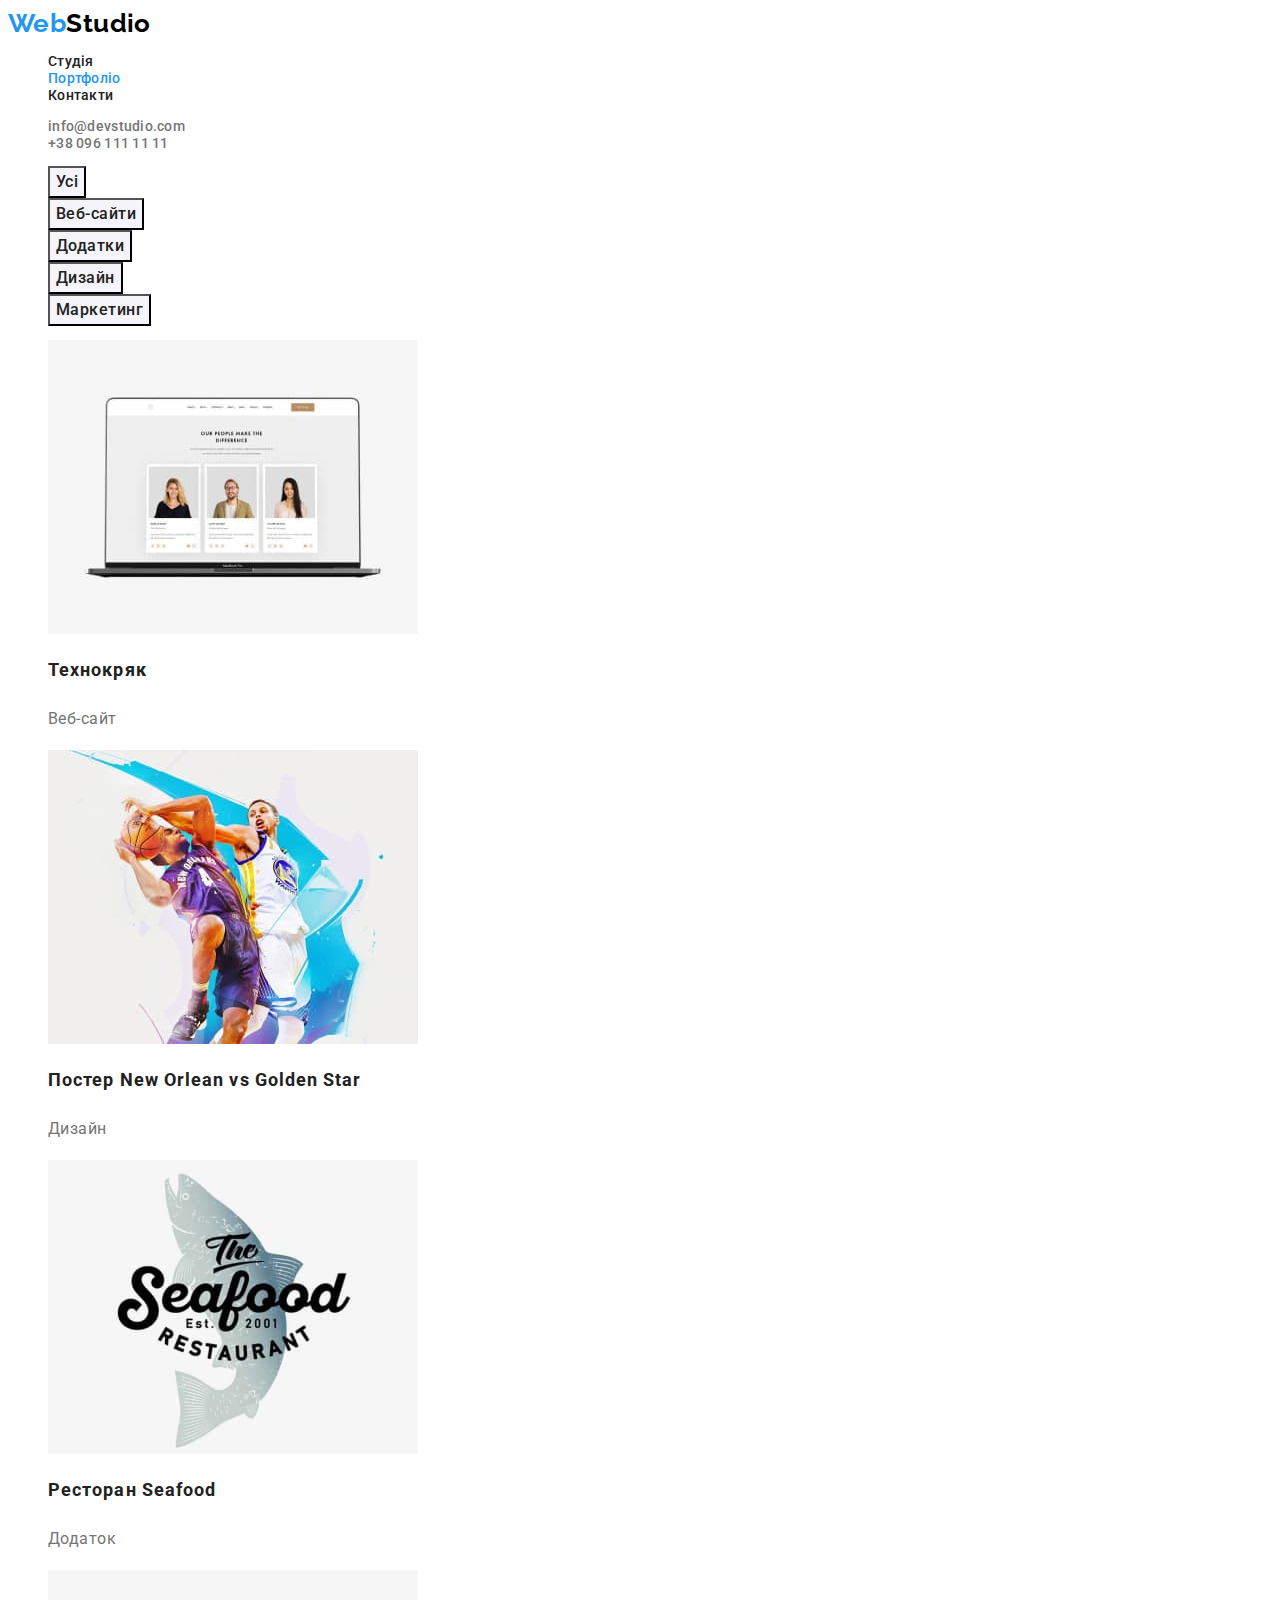
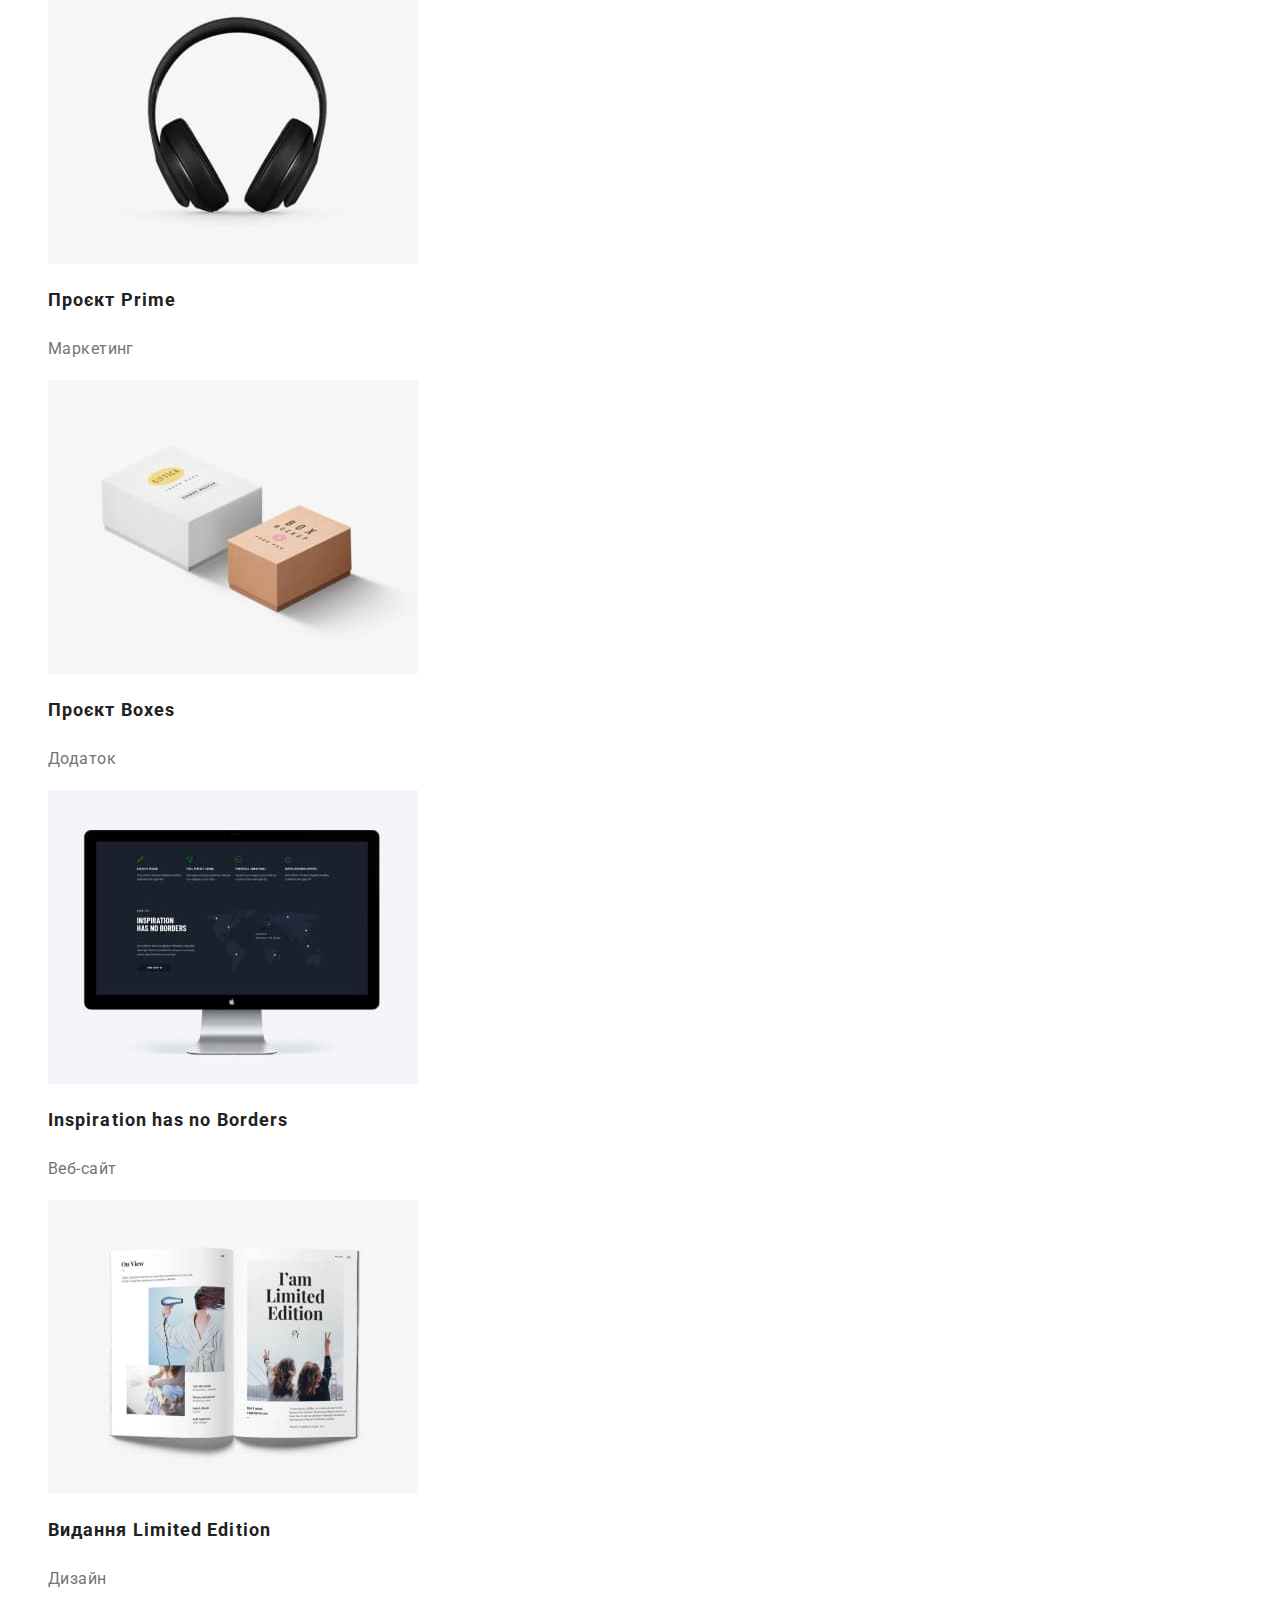
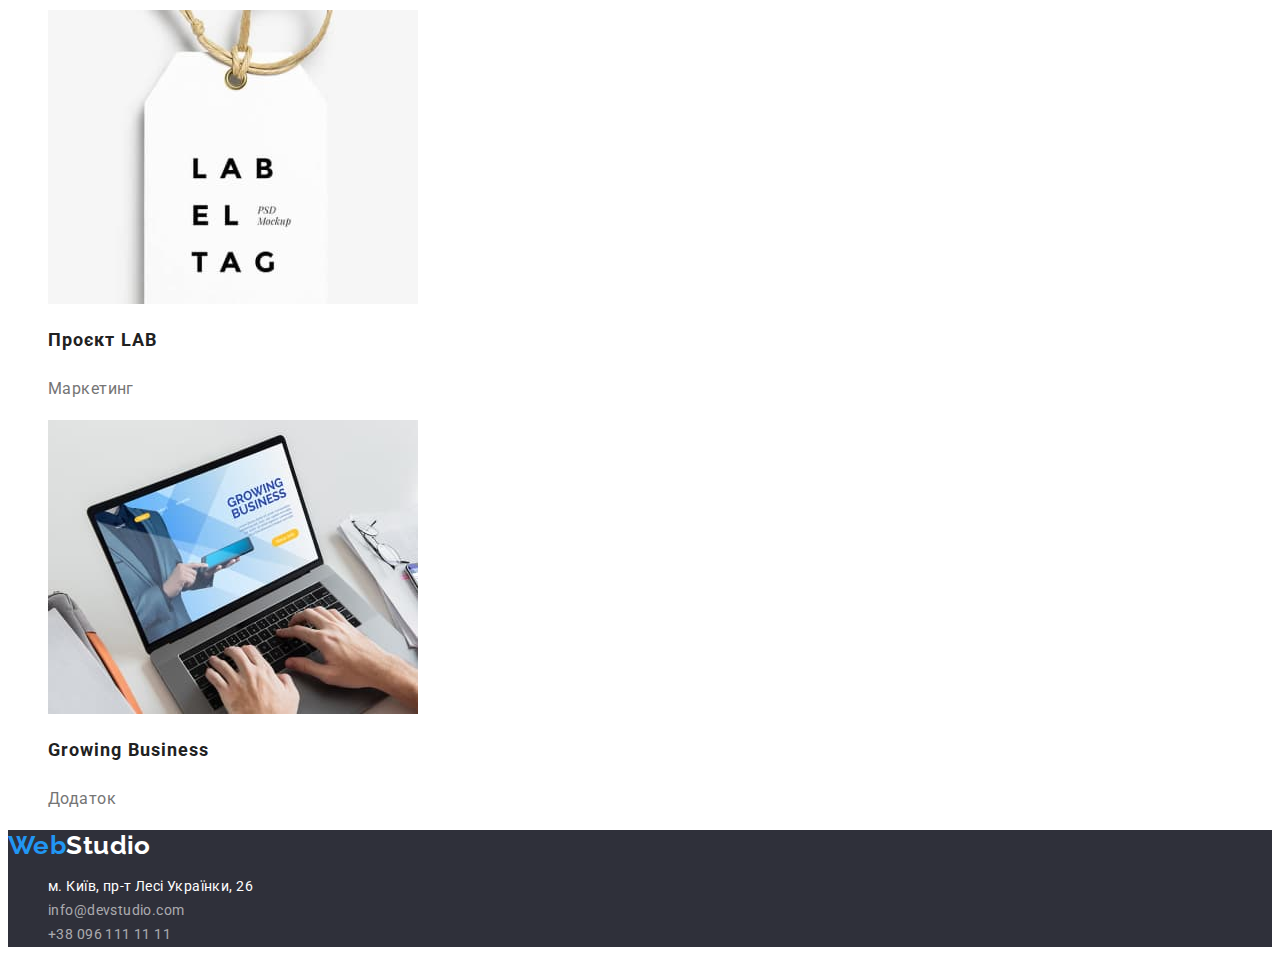
==== commit 4d8e173a: "Добавляє кольори в змінні, приховує заголовки" ====
--- a/portfolio.html
+++ b/portfolio.html
@@ -27,7 +27,7 @@
     </header>
     <main>
       <section>
-        <h1>Портфоліо</h1>
+        <h1 class="visually-hidden">Портфоліо</h1>
         <ul class="buttons-list list">
           <li><button type="button" class="button-item">Усі</button></li>
           <li><button type="button" class="button-item">Веб-сайти</button></li>
--- a/css/styles.css
+++ b/css/styles.css
@@ -3,15 +3,22 @@
   --secondary-text-color: #212121;
   --logo-text-color: #000000;
   --accent-color: #2196f3;
+  --active-button-color: #188CE8;
   --white-text-color: #ffffff;
+  --main-background-color: #FFFFFF;
+  --background-portfolio-projects-item:#EEEEEE;
+  --background-color-our-team-section: #F5F4FA;
+  --footer-contacts-text-color: rgba(255, 255, 255, 0.6);
+  --background-color-footer: #2F303A;
+  --line-header-color:#ECECEC;
 }
 
 body {
   font-family: 'Roboto', sans-serif;
-  font-style: normal;
   font-size: 14px;
-  font-weight: 400;
+  letter-spacing: 0.03em;
   color: var(--main-text-color);
+  background-color: var(--main-background-color);
 }
 
 .link {
@@ -30,7 +37,6 @@
   font-size: 26px;
   line-height: 1.19;
   color: var(--accent-color);
-  letter-spacing: 0.03em;
 }
 
 .logo-header {
@@ -82,6 +88,7 @@
 }
 
 .hero-button {
+  font-family: inherit;
   font-weight: 700;
   font-size: 16px;
   line-height: 1.88;
@@ -91,19 +98,36 @@
   cursor: pointer;
 }
 
+.hero-button:hover,
+.hero-button:focus{
+  background-color: var(--active-button-color);
+}
+
 /* Features styles */
+
+.visually-hidden {
+  position: absolute;
+  width: 1px;
+  height: 1px;
+  margin: -1px;
+  border: 0;
+  padding: 0;
+  
+  white-space: nowrap;
+  clip-path: inset(100%);
+  clip: rect(0 0 0 0);
+  overflow: hidden;
+}
 
 .features-subtitle {
   font-size: 14px;
   line-height: 1.14;
-  letter-spacing: 0.03em;
   text-transform: uppercase;
   color: var(--secondary-text-color);
 }
 
 .features-descr {
   line-height: 1.71;
-  letter-spacing: 0.03em;
 }
 
 /* Work styles */
@@ -113,13 +137,12 @@
   font-size: 36px;
   line-height: 1.17;
   text-align: center;
-  letter-spacing: 0.03em;
   color: var(--secondary-text-color);
 }
 
 /* Our team styles */
 .our-team {
-  background-color: #f5f4fa;
+  background-color: var(--background-color-our-team-section);
 }
 
 .team-subtitle {
@@ -127,7 +150,6 @@
   font-size: 16px;
   line-height: 1.19;
   text-align: center;
-  letter-spacing: 0.03em;
   color: var(--secondary-text-color);
 }
 
@@ -135,13 +157,12 @@
   font-size: 16px;
   line-height: 1.19;
   text-align: center;
-  letter-spacing: 0.03em;
 }
 
 /*  Footer styles */
 
 .footer-section {
-  background-color: #2f303a;
+  background-color: var(--background-color-footer);
 }
 .logo-footer {
   color: var(--white-text-color);
@@ -150,7 +171,6 @@
 .address-item.link {
   font-style: normal;
   line-height: 1.71;
-  letter-spacing: 0.03em;
   color: var(--white-text-color);
 }
 
@@ -161,8 +181,7 @@
 .footer-contacts-item.link {
   font-style: normal;
   line-height: 1.71;
-  letter-spacing: 0.03em;
-  color: rgba(255, 255, 255, 0.6);
+  color: var(--footer-contacts-text-color);
 }
 
 .footer-contacts-item.link:hover,
@@ -173,7 +192,7 @@
 /* Portfolio styles */
 
 .button-item {
-  font-style: normal;
+  font-family: inherit;
   font-weight: 500;
   font-size: 16px;
   line-height: 1.63;
@@ -200,5 +219,4 @@
 .project-type {
   font-size: 16px;
   line-height: 1.88;
-  letter-spacing: 0.03em;
-}
+}
